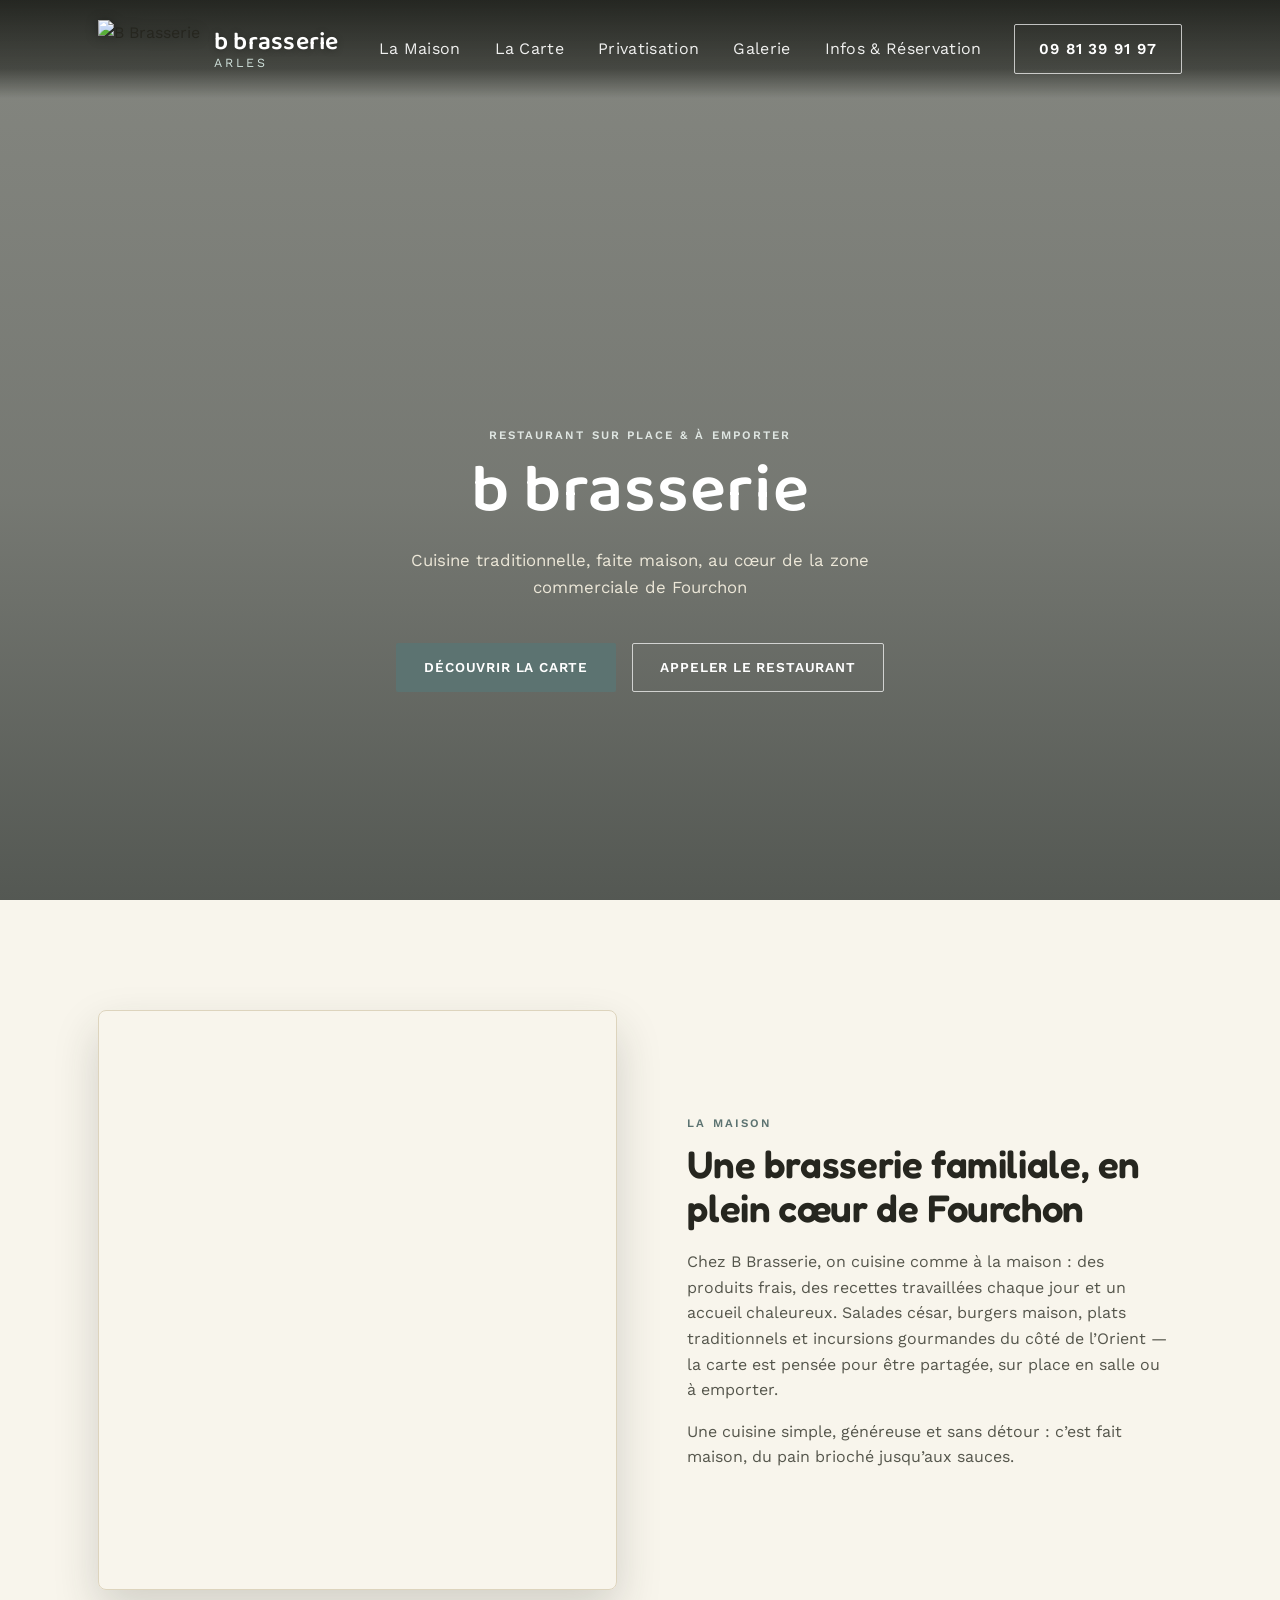
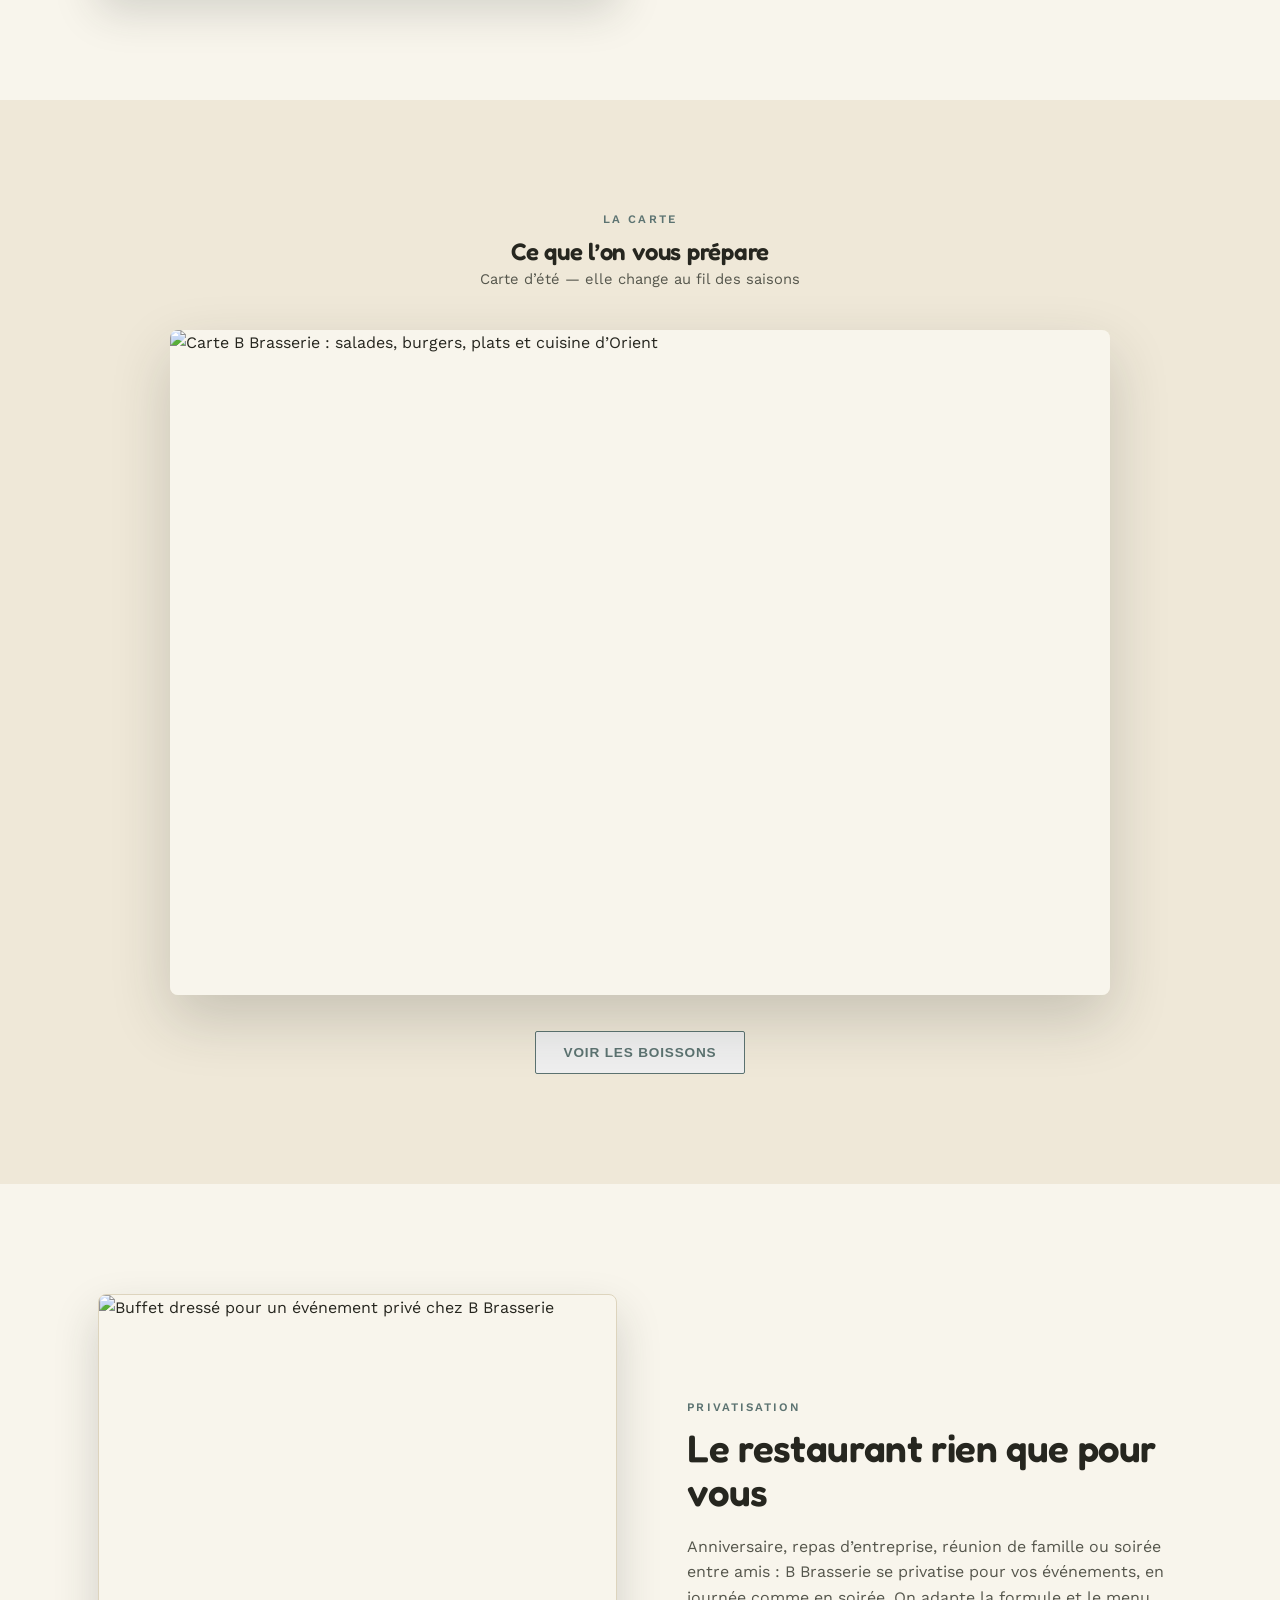
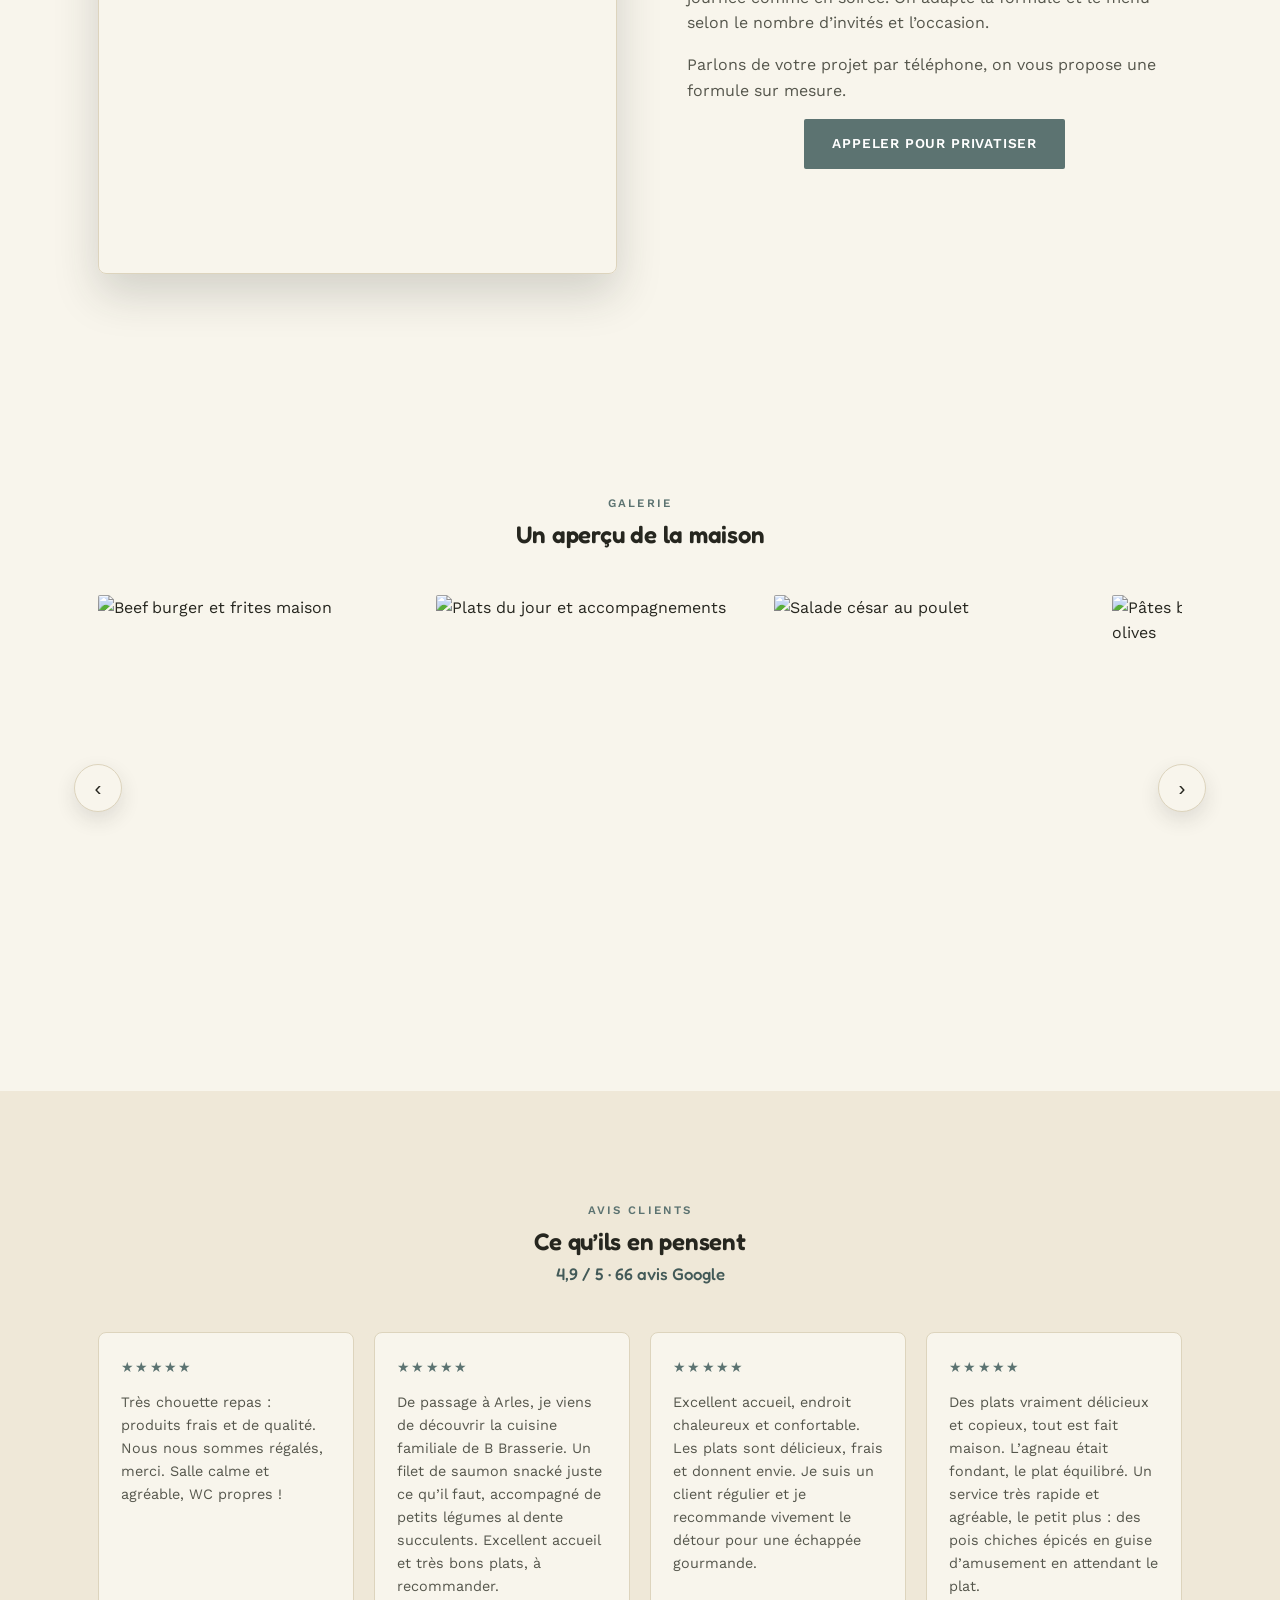
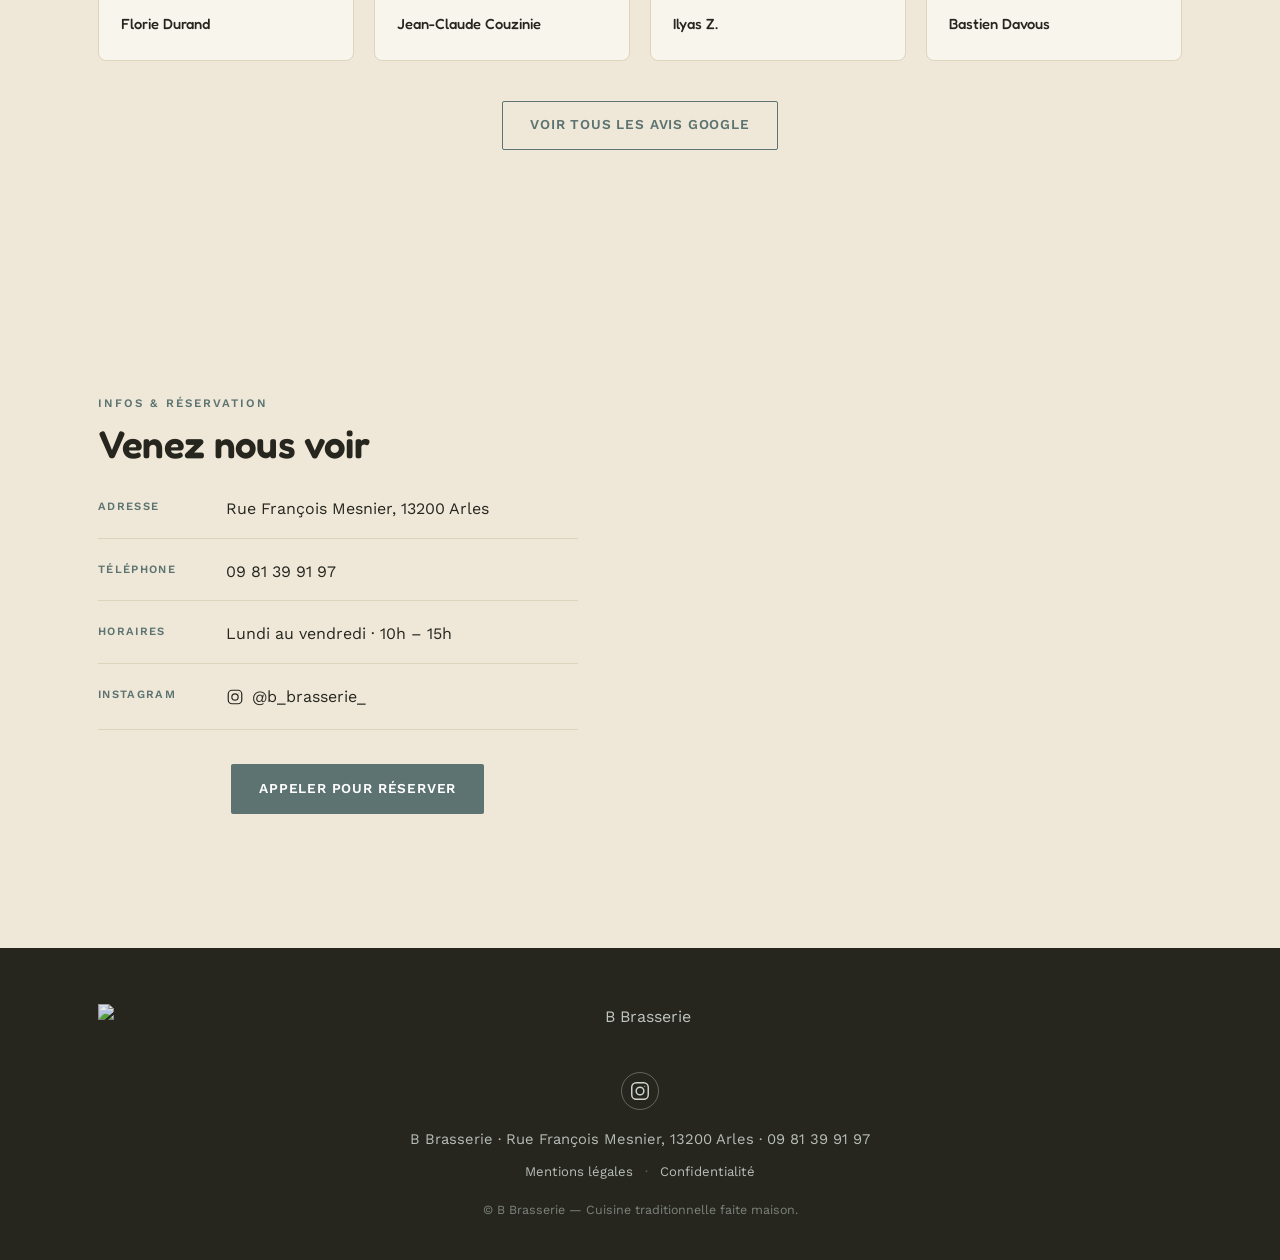
==== index.html @ acde58af "Remplace la photo de la section La Maison par un diaporama de 3 photos Fondu enchaîné automatique (3" ====
<!DOCTYPE html>
<html lang="fr">
<head>
<meta charset="UTF-8">
<meta name="viewport" content="width=device-width, initial-scale=1.0">
<title>B Brasserie — Restaurant à Arles</title>
<meta name="description" content="B Brasserie, restaurant à Arles. Cuisine traditionnelle faite maison, sur place et à emporter. Salades, burgers, plats, cuisine d'Orient et desserts maison.">
<link rel="icon" type="image/png" href="images/logo-ink.png">
<link rel="preconnect" href="https://fonts.googleapis.com">
<link rel="preconnect" href="https://fonts.gstatic.com" crossorigin>
<link href="https://fonts.googleapis.com/css2?family=Fredoka:wght@400;500;600;700&family=Baloo+2:wght@600;700&family=Work+Sans:wght@300;400;500;600&display=swap" rel="stylesheet">
<link rel="stylesheet" href="css/style.css">
<script type="application/ld+json">
{
  "@context": "https://schema.org",
  "@type": "Restaurant",
  "name": "B Brasserie",
  "image": "https://bbrasserie-arles.com/images/facade.jpg",
  "url": "https://bbrasserie-arles.com",
  "telephone": "+33981399197",
  "servesCuisine": ["Française", "Méditerranéenne", "Orientale"],
  "priceRange": "€€",
  "menu": "https://bbrasserie-arles.com/#carte",
  "address": {
    "@type": "PostalAddress",
    "streetAddress": "Rue François Mesnier",
    "addressLocality": "Arles",
    "postalCode": "13200",
    "addressCountry": "FR"
  },
  "openingHoursSpecification": {
    "@type": "OpeningHoursSpecification",
    "dayOfWeek": ["Monday", "Tuesday", "Wednesday", "Thursday", "Friday"],
    "opens": "10:00",
    "closes": "15:00"
  },
  "sameAs": ["https://www.instagram.com/b_brasserie_/"]
}
</script>
</head>
<body>

<header class="site-header" id="site-header">
  <div class="wrap header-inner">
    <a href="#accueil" class="brand">
      <img src="images/logo-cream.png" alt="B Brasserie" class="brand-mark brand-mark-light">
      <img src="images/logo-ink.png" alt="" aria-hidden="true" class="brand-mark brand-mark-dark">
      <span class="brand-text">
        <span class="brand-name">b brasserie</span>
        <span class="brand-place">Arles</span>
      </span>
    </a>

    <nav class="main-nav" id="main-nav">
      <a href="#maison">La Maison</a>
      <a href="#carte">La Carte</a>
      <a href="#privatisation">Privatisation</a>
      <a href="#galerie">Galerie</a>
      <a href="#infos">Infos &amp; Réservation</a>
    </nav>

    <a href="tel:0981399197" class="btn btn-ghost header-call">
      <span>09 81 39 91 97</span>
    </a>

    <button class="nav-toggle" id="nav-toggle" aria-label="Ouvrir le menu" aria-expanded="false">
      <span></span><span></span><span></span>
    </button>
  </div>
</header>

<main>

  <!-- HERO -->
  <section class="hero" id="accueil" style="background-image:url('images/salle-1.jpg')">
    <div class="hero-overlay"></div>
    <div class="hero-content">
      <img src="images/logo-cream.png" alt="" class="hero-mark" aria-hidden="true">
      <p class="eyebrow">Restaurant sur place &amp; à emporter</p>
      <h1>b brasserie</h1>
      <p class="hero-sub">Cuisine traditionnelle, faite maison, au cœur de la zone commerciale de Fourchon</p>
      <div class="hero-actions">
        <a href="#carte" class="btn btn-solid">Découvrir la carte</a>
        <a href="tel:0981399197" class="btn btn-outline">Appeler le restaurant</a>
      </div>
    </div>
  </section>

  <!-- LA MAISON -->
  <section class="section" id="maison">
    <div class="wrap split">
      <div class="split-media split-photo">
        <div class="slideshow">
          <img src="images/facade-1.jpg" alt="Façade du restaurant B Brasserie à Arles" loading="lazy">
          <img src="images/facade-2.jpg" alt="Façade du restaurant B Brasserie à Arles" loading="lazy">
          <img src="images/facade-3.jpg" alt="Façade du restaurant B Brasserie à Arles" loading="lazy">
        </div>
      </div>
      <div class="split-text">
        <p class="eyebrow">La Maison</p>
        <h2>Une brasserie familiale, en plein cœur de Fourchon</h2>
        <p>Chez B Brasserie, on cuisine comme à la maison&nbsp;: des produits frais, des recettes travaillées chaque jour et un accueil chaleureux. Salades césar, burgers maison, plats traditionnels et incursions gourmandes du côté de l&rsquo;Orient — la carte est pensée pour être partagée, sur place en salle ou à emporter.</p>
        <p>Une cuisine simple, généreuse et sans détour&nbsp;: c&rsquo;est fait maison, du pain brioché jusqu&rsquo;aux sauces.</p>
      </div>
    </div>
  </section>

  <!-- LA CARTE -->
  <section class="section section-alt" id="carte">
    <div class="wrap">
      <p class="eyebrow center">La Carte</p>
      <h2 class="center">Ce que l&rsquo;on vous prépare</h2>
      <p class="center menu-flip-hint">Carte d&rsquo;été &mdash; elle change au fil des saisons</p>

      <div class="menu-flip" id="menu-flip">
        <div class="menu-flip-inner">
          <div class="menu-flip-face menu-flip-front">
            <img src="images/carte-p0.jpg" alt="Carte B Brasserie : salades, burgers, plats et cuisine d&rsquo;Orient" loading="lazy">
          </div>
          <div class="menu-flip-face menu-flip-back">
            <img src="images/carte-p1.jpg" alt="Carte B Brasserie : boissons, bières, vins et cafés" loading="lazy">
          </div>
        </div>
      </div>

      <div class="menu-flip-actions">
        <button type="button" class="btn btn-outline-dark" id="menu-flip-btn" aria-pressed="false">
          <span class="menu-flip-btn-label">Voir les boissons</span>
        </button>
      </div>
    </div>
  </section>

  <!-- PRIVATISATION -->
  <section class="section" id="privatisation">
    <div class="wrap split">
      <div class="split-media split-photo">
        <img src="images/privatisation.jpg" alt="Buffet dressé pour un événement privé chez B Brasserie" loading="lazy">
      </div>
      <div class="split-text">
        <p class="eyebrow">Privatisation</p>
        <h2>Le restaurant rien que pour vous</h2>
        <p>Anniversaire, repas d&rsquo;entreprise, réunion de famille ou soirée entre amis&nbsp;: B Brasserie se privatise pour vos événements, en journée comme en soirée. On adapte la formule et le menu selon le nombre d&rsquo;invités et l&rsquo;occasion.</p>
        <p>Parlons de votre projet par téléphone, on vous propose une formule sur mesure.</p>
        <div class="hero-actions">
          <a href="tel:0981399197" class="btn btn-solid">Appeler pour privatiser</a>
        </div>
      </div>
    </div>
  </section>

  <!-- GALERIE -->
  <section class="section" id="galerie">
    <div class="wrap">
      <p class="eyebrow center">Galerie</p>
      <h2 class="center">Un aperçu de la maison</h2>
      <div class="gallery-wrap">
        <button type="button" class="gallery-arrow gallery-arrow-prev" id="gallery-prev" aria-label="Photo précédente">&#8249;</button>
        <div class="gallery" id="gallery-track">
          <img src="images/burger.jpg" alt="Beef burger et frites maison" loading="lazy">
          <img src="images/plats.jpg" alt="Plats du jour et accompagnements" loading="lazy">
          <img src="images/salade-poulet.jpg" alt="Salade césar au poulet" loading="lazy">
          <img src="images/plat-burrata.jpg" alt="Pâtes burrata, tomates confites et olives" loading="lazy">
          <img src="images/plat-legumes-grilles.jpg" alt="Assiette de légumes grillés et sauce maison" loading="lazy">
          <img src="images/salle-2.jpg" alt="Salle du restaurant B Brasserie" loading="lazy">
          <img src="images/privatisation.jpg" alt="Buffet dressé pour un événement privé" loading="lazy">
        </div>
        <button type="button" class="gallery-arrow gallery-arrow-next" id="gallery-next" aria-label="Photo suivante">&#8250;</button>
      </div>
    </div>
  </section>

  <!-- AVIS -->
  <section class="section section-alt" id="avis">
    <div class="wrap">
      <p class="eyebrow center">Avis clients</p>
      <h2 class="center">Ce qu&rsquo;ils en pensent</h2>
      <p class="center reviews-rating">4,9&nbsp;/&nbsp;5 &middot; 66 avis Google</p>

      <div class="reviews-grid">
        <article class="review-card">
          <div class="review-stars" aria-hidden="true">★★★★★</div>
          <p class="review-quote">Très chouette repas&nbsp;: produits frais et de qualité. Nous nous sommes régalés, merci. Salle calme et agréable, WC propres&nbsp;!</p>
          <p class="review-author">Florie Durand</p>
        </article>
        <article class="review-card">
          <div class="review-stars" aria-hidden="true">★★★★★</div>
          <p class="review-quote">De passage à Arles, je viens de découvrir la cuisine familiale de B Brasserie. Un filet de saumon snacké juste ce qu&rsquo;il faut, accompagné de petits légumes al dente succulents. Excellent accueil et très bons plats, à recommander.</p>
          <p class="review-author">Jean-Claude Couzinie</p>
        </article>
        <article class="review-card">
          <div class="review-stars" aria-hidden="true">★★★★★</div>
          <p class="review-quote">Excellent accueil, endroit chaleureux et confortable. Les plats sont délicieux, frais et donnent envie. Je suis un client régulier et je recommande vivement le détour pour une échappée gourmande.</p>
          <p class="review-author">Ilyas Z.</p>
        </article>
        <article class="review-card">
          <div class="review-stars" aria-hidden="true">★★★★★</div>
          <p class="review-quote">Des plats vraiment délicieux et copieux, tout est fait maison. L&rsquo;agneau était fondant, le plat équilibré. Un service très rapide et agréable, le petit plus&nbsp;: des pois chiches épicés en guise d&rsquo;amusement en attendant le plat.</p>
          <p class="review-author">Bastien Davous</p>
        </article>
      </div>

      <div class="menu-flip-actions">
        <a href="https://www.google.com/maps/search/?api=1&query=B+Brasserie+Rue+Fran%C3%A7ois+Mesnier+Arles" class="btn btn-outline-dark" target="_blank" rel="noopener">Voir tous les avis Google</a>
      </div>
    </div>
  </section>

  <!-- INFOS & RESERVATION -->
  <section class="section section-alt" id="infos">
    <div class="wrap split split-reverse">
      <div class="split-text">
        <p class="eyebrow">Infos &amp; Réservation</p>
        <h2>Venez nous voir</h2>

        <dl class="info-list">
          <div>
            <dt>Adresse</dt>
            <dd>Rue François Mesnier, 13200 Arles</dd>
          </div>
          <div>
            <dt>Téléphone</dt>
            <dd><a href="tel:0981399197">09 81 39 91 97</a></dd>
          </div>
          <div>
            <dt>Horaires</dt>
            <dd>Lundi au vendredi &middot; 10h &ndash; 15h</dd>
          </div>
          <div>
            <dt>Instagram</dt>
            <dd>
              <a href="https://www.instagram.com/b_brasserie_/" class="social-link-inline" target="_blank" rel="noopener">
                <svg viewBox="0 0 24 24" width="18" height="18" fill="none" stroke="currentColor" stroke-width="1.6" stroke-linecap="round" stroke-linejoin="round"><rect x="3" y="3" width="18" height="18" rx="5"/><circle cx="12" cy="12" r="4.2"/><circle cx="17.2" cy="6.8" r=".6" fill="currentColor" stroke="none"/></svg>
                <span>@b_brasserie_</span>
              </a>
            </dd>
          </div>
        </dl>

        <div class="hero-actions">
          <a href="tel:0981399197" class="btn btn-solid">Appeler pour réserver</a>
        </div>
      </div>

      <div class="split-media">
        <iframe
          title="Localisation de B Brasserie, Rue François Mesnier, Arles"
          src="https://www.google.com/maps?q=Rue+Fran%C3%A7ois+Mesnier,+13200+Arles&output=embed"
          loading="lazy"
          referrerpolicy="no-referrer-when-downgrade">
        </iframe>
      </div>
    </div>
  </section>

</main>

<footer class="site-footer">
  <div class="wrap footer-inner">
    <img src="images/logo-cream.png" alt="B Brasserie" class="footer-mark">
    <a href="https://www.instagram.com/b_brasserie_/" class="social-link" target="_blank" rel="noopener" aria-label="B Brasserie sur Instagram">
      <svg viewBox="0 0 24 24" width="22" height="22" fill="none" stroke="currentColor" stroke-width="1.6" stroke-linecap="round" stroke-linejoin="round"><rect x="3" y="3" width="18" height="18" rx="5"/><circle cx="12" cy="12" r="4.2"/><circle cx="17.2" cy="6.8" r=".6" fill="currentColor" stroke="none"/></svg>
    </a>
    <p>B Brasserie &middot; Rue François Mesnier, 13200 Arles &middot; 09 81 39 91 97</p>
    <p class="footer-links">
      <a href="mentions-legales.html">Mentions légales</a>
      <span aria-hidden="true">&middot;</span>
      <a href="confidentialite.html">Confidentialité</a>
    </p>
    <p class="footer-fine">&copy; <span id="year"></span> B Brasserie — Cuisine traditionnelle faite maison.</p>
  </div>
</footer>

<script src="js/script.js"></script>
</body>
</html>
---- css/style.css ----
/* ---------- Tokens ---------- */
:root{
  --ink: #26261f;
  --ink-soft: #55564c;
  --cream: #f8f5ec;
  --cream-2: #efe8d8;
  --sage: #5c7371;
  --sage-dark: #435a58;
  --sage-light: #93a9a4;
  --line: #ddd4bd;
  --serif: "Fredoka", "Work Sans", sans-serif;
  --brand-font: "Baloo 2", "Fredoka", sans-serif;
  --sans: "Work Sans", "Helvetica Neue", Arial, sans-serif;
  --container: 1140px;
  --radius: 2px;
}

*, *::before, *::after{ box-sizing: border-box; }
html{ scroll-behavior: smooth; }
body{
  margin:0;
  font-family: var(--sans);
  color: var(--ink);
  background: var(--cream);
  font-weight: 400;
  line-height: 1.6;
  -webkit-font-smoothing: antialiased;
}
img{ max-width:100%; display:block; }
a{ color: inherit; text-decoration: none; }
h1,h2,h3{ font-family: var(--serif); font-weight: 600; line-height: 1.15; margin: 0 0 .5em; color: var(--ink); letter-spacing: -.01em; }
p{ margin: 0 0 1em; color: var(--ink-soft); }

.wrap{
  max-width: var(--container);
  margin: 0 auto;
  padding: 0 28px;
}

.eyebrow{
  font-family: var(--sans);
  text-transform: uppercase;
  letter-spacing: .18em;
  font-size: .72rem;
  color: var(--sage);
  font-weight: 600;
  margin-bottom: .8em;
}
.center{ text-align:center; }
h2.center{ max-width: 640px; margin-left:auto; margin-right:auto; }

/* ---------- Buttons ---------- */
.btn{
  display:inline-flex;
  align-items:center;
  justify-content:center;
  padding: .95em 2em;
  font-size: .85rem;
  letter-spacing: .06em;
  text-transform: uppercase;
  font-weight: 600;
  border-radius: var(--radius);
  border: 1px solid transparent;
  transition: background .25s ease, color .25s ease, border-color .25s ease;
  cursor:pointer;
}
.btn-solid{ background: var(--sage); color:#fff; }
.btn-solid:hover{ background: var(--sage-dark); }
.btn-outline{ border-color: rgba(255,255,255,.7); color:#fff; }
.btn-outline:hover{ background: rgba(255,255,255,.12); }
.btn-outline-dark{ border-color: var(--sage); color: var(--sage); }
.btn-outline-dark:hover{ background: var(--sage); color:#fff; }
.btn-ghost{ border-color: var(--line); color: var(--ink); padding: .6em 1.3em; font-size:.78rem; }
.btn-ghost:hover{ border-color: var(--sage); color: var(--sage); }

/* ---------- Header ---------- */
.site-header{
  position: fixed;
  top:0; left:0; right:0;
  z-index: 100;
  background: linear-gradient(to bottom, rgba(20,22,17,.85) 0%, rgba(20,22,17,.55) 70%, rgba(20,22,17,0) 100%);
  transition: background .3s ease, box-shadow .3s ease, padding .3s ease;
  padding: 20px 0;
}
.site-header.is-scrolled{
  background: rgba(248,245,236,.95);
  backdrop-filter: blur(6px);
  box-shadow: 0 1px 0 var(--line);
  padding: 14px 0;
}
.header-inner{
  display:flex;
  align-items:center;
  gap: 32px;
}
.brand{ display:flex; align-items:center; gap:14px; margin-right:auto; }
.brand-mark{ height:58px; width:auto; object-fit:contain; transition: height .3s ease; filter: drop-shadow(0 1px 6px rgba(0,0,0,.35)); }
.brand-mark-dark{ display:none; filter:none; }
.site-header.is-scrolled .brand-mark{ height:46px; }
.site-header.is-scrolled .brand-mark-light{ display:none; }
.site-header.is-scrolled .brand-mark-dark{ display:block; }
.brand-text{ display:flex; flex-direction:column; line-height:1.15; }
.brand-name{ font-family: var(--brand-font); font-size: 1.55rem; font-weight:600; letter-spacing:.01em; color:#fff; transition: color .3s ease; text-shadow: 0 1px 6px rgba(0,0,0,.35); }
.site-header.is-scrolled .brand-name{ text-shadow:none; }
.brand-place{ font-size:.78rem; letter-spacing:.24em; text-transform:uppercase; color: #cfe0da; transition: color .3s ease; }

.main-nav{ display:flex; gap: 34px; }
.main-nav a{
  font-size:1rem;
  letter-spacing:.02em;
  color: rgba(255,255,255,.92);
  position:relative;
  padding: 4px 0;
  transition: color .3s ease;
}
.main-nav a:hover{ color: #fff; }

.header-call{ white-space:nowrap; border-color: rgba(255,255,255,.7); color:#fff; font-size:.95rem; padding: .75em 1.6em; }

.nav-toggle{
  display:none;
  flex-direction:column;
  justify-content:center;
  gap:6px;
  width:40px; height:40px;
  background:none; border:none; cursor:pointer;
  padding:0;
}
.nav-toggle span{ display:block; height:3px; background: #fff; border-radius:2px; transition: background .3s ease; }

/* Scrolled (solid) header state */
.site-header.is-scrolled .brand-name{ color: var(--ink); }
.site-header.is-scrolled .brand-place{ color: var(--sage); }
.site-header.is-scrolled .main-nav a{ color: var(--ink-soft); }
.site-header.is-scrolled .main-nav a:hover{ color: var(--sage-dark); }
.site-header.is-scrolled .header-call{ border-color: var(--line); color: var(--ink); }
.site-header.is-scrolled .nav-toggle span{ background: var(--ink); }

/* ---------- Hero ---------- */
.hero{
  position:relative;
  min-height: 100vh;
  background-size: cover;
  background-position: center;
  display:flex;
  align-items:center;
  justify-content:center;
  text-align:center;
  color:#fff;
}
.hero-overlay{
  position:absolute; inset:0;
  background: linear-gradient(180deg, rgba(38,44,40,.55) 0%, rgba(38,44,40,.62) 55%, rgba(38,44,40,.78) 100%);
}
.hero-content{
  position:relative;
  z-index:2;
  max-width: 620px;
  padding: 0 24px;
  display:flex;
  flex-direction:column;
  align-items:center;
}
.hero-mark{ height:190px; width:auto; object-fit:contain; margin-bottom: 28px; filter: drop-shadow(0 2px 14px rgba(0,0,0,.4)); }
.hero .eyebrow{ color: #dfe6e2; }
.hero h1{
  font-family: var(--brand-font);
  color:#fff;
  font-size: clamp(2.6rem, 6vw, 4.2rem);
  margin-bottom:.25em;
  letter-spacing:.01em;
}
.hero-sub{
  color: #ece7d8;
  font-size: 1.05rem;
  max-width: 460px;
  margin: 0 auto 2em;
}
.hero-actions{ display:flex; gap:16px; flex-wrap:wrap; justify-content:center; margin-top: .5em; }

/* ---------- Sections ---------- */
.section{ padding: 110px 0; }
.section-alt{ background: var(--cream-2); }

.split{
  display:grid;
  grid-template-columns: 1.05fr 1fr;
  gap: 70px;
  align-items:center;
}
.split-reverse .split-media{ order:2; }
.split-reverse .split-text{ order:1; }
.split-media img, .split-media iframe{
  width:100%;
  height: 460px;
  object-fit:cover;
  border-radius: var(--radius);
  border:0;
}

/* Featured photo treatment (La Maison, Privatisation) */
.split-photo img{
  height: 580px;
  border: 1px solid var(--line);
  border-radius: 8px;
  box-shadow: 0 20px 45px rgba(38,44,40,.18);
}

/* Auto-rotating photo slideshow (La Maison) */
.split-photo .slideshow{
  position: relative;
  height: 580px;
  border: 1px solid var(--line);
  border-radius: 8px;
  box-shadow: 0 20px 45px rgba(38,44,40,.18);
  overflow: hidden;
}
.split-photo .slideshow img{
  position: absolute;
  top: 0; left: 0;
  width: 100%;
  height: 100%;
  border: 0;
  border-radius: 0;
  box-shadow: none;
  opacity: 0;
  animation: slideshow-fade 9s infinite;
}
.split-photo .slideshow img:nth-child(1){ animation-delay: 0s; }
.split-photo .slideshow img:nth-child(2){ animation-delay: 3s; }
.split-photo .slideshow img:nth-child(3){ animation-delay: 6s; }

@keyframes slideshow-fade{
  0%, 30%{ opacity: 1; }
  40%, 100%{ opacity: 0; }
}

@media (prefers-reduced-motion: reduce){
  .split-photo .slideshow img{ animation: none; opacity: 0; }
  .split-photo .slideshow img:first-child{ opacity: 1; }
}
.split-text h2{ font-size: clamp(1.8rem, 3vw, 2.4rem); max-width: 480px; }
.split-text p{ max-width: 480px; }

/* ---------- Menu flip card ---------- */
.menu-flip-hint{ text-align:center; font-size:.92rem; margin-top:-.6em; margin-bottom:2.6em; }

.menu-flip{
  max-width: 940px;
  margin: 0 auto;
  perspective: 2200px;
}
.menu-flip-inner{
  position:relative;
  width:100%;
  aspect-ratio: 1000 / 707;
  transition: transform .9s cubic-bezier(.4,.15,.2,1);
  transform-style: preserve-3d;
  border-radius: 8px;
  box-shadow: 0 24px 60px rgba(38,44,40,.2);
}
.menu-flip.is-flipped .menu-flip-inner{ transform: rotateY(180deg); }

.menu-flip-face{
  position:absolute;
  inset:0;
  backface-visibility:hidden;
  -webkit-backface-visibility:hidden;
  border-radius:8px;
  overflow:hidden;
  background: var(--cream);
}
.menu-flip-face img{ width:100%; height:100%; object-fit:cover; display:block; }
.menu-flip-back{ transform: rotateY(180deg); }

.menu-flip-actions{ display:flex; justify-content:center; margin-top: 36px; }

/* ---------- Gallery ---------- */
.gallery-wrap{
  position:relative;
  margin-top: 46px;
}
.gallery{
  display:flex;
  gap: 18px;
  overflow-x:auto;
  scroll-snap-type: x mandatory;
  scroll-behavior:smooth;
  padding-bottom: 6px;
  scrollbar-width:none;
}
.gallery::-webkit-scrollbar{ display:none; }
.gallery img{
  flex:0 0 auto;
  width: 320px;
  height: 380px;
  object-fit:cover;
  border-radius: var(--radius);
  scroll-snap-align:start;
  transition: transform .5s ease;
}
.gallery img:hover{ transform: scale(1.03); }

.gallery-arrow{
  position:absolute;
  top:50%;
  translate: 0 -50%;
  width:48px; height:48px;
  border-radius:50%;
  border:1px solid var(--line);
  background: var(--cream);
  color: var(--ink);
  display:flex;
  align-items:center;
  justify-content:center;
  cursor:pointer;
  font-size:1.3rem;
  z-index:2;
  box-shadow: 0 8px 20px rgba(38,44,40,.12);
  transition: background .2s ease, color .2s ease, border-color .2s ease;
}
.gallery-arrow:hover{ background: var(--sage); border-color: var(--sage); color:#fff; }
.gallery-arrow-prev{ left:-24px; }
.gallery-arrow-next{ right:-24px; }

/* ---------- Reviews ---------- */
.reviews-rating{ font-family: var(--serif); font-weight:500; color: var(--sage-dark); font-size:1.05rem; margin-top:-.4em; margin-bottom:2.6em; }
.reviews-grid{
  display:grid;
  grid-template-columns: repeat(4, 1fr);
  gap: 20px;
  margin-bottom: 40px;
}
.review-card{
  background: var(--cream);
  border: 1px solid var(--line);
  border-radius: 8px;
  padding: 24px 22px;
  display:flex;
  flex-direction:column;
}
.review-stars{ color: var(--sage); letter-spacing:.1em; font-size:.85rem; margin-bottom:12px; }
.review-quote{ font-size:.9rem; color: var(--ink-soft); flex:1; margin-bottom:14px; }
.review-author{ font-family: var(--serif); font-weight:500; font-size:.92rem; color: var(--ink); margin:0; }

/* ---------- Info list ---------- */
.info-list{
  display:grid;
  gap: 20px;
  margin: 30px 0 34px;
  max-width: 480px;
}
.info-list > div{ display:flex; gap: 18px; border-bottom:1px solid var(--line); padding-bottom:16px; }
.info-list dt{
  font-size:.7rem;
  text-transform:uppercase;
  letter-spacing:.12em;
  color: var(--sage);
  font-weight:600;
  width: 110px;
  flex-shrink:0;
  padding-top:2px;
}
.info-list dd{ margin:0; font-size:1rem; color: var(--ink); }
.info-list dd a:hover{ color: var(--sage-dark); }

.social-link-inline{ display:inline-flex; align-items:center; gap:8px; color: var(--ink); }
.social-link-inline:hover{ color: var(--sage-dark); }

/* ---------- Footer ---------- */
.site-footer{
  background: var(--ink);
  color: #cfd6d1;
  padding: 56px 0 34px;
  text-align:center;
}
.footer-mark{ height:52px; width:auto; object-fit:contain; margin: 0 auto 16px; opacity:.9; }
.social-link{
  display:inline-flex;
  align-items:center;
  justify-content:center;
  width:38px; height:38px;
  border-radius:50%;
  border:1px solid rgba(207,214,209,.35);
  color:#cfd6d1;
  margin-bottom: 18px;
  transition: border-color .2s ease, color .2s ease;
}
.social-link:hover{ color:#fff; border-color: var(--sage-light); }
.footer-inner p{ color:#b7bdb7; margin: 0 0 6px; font-size:.92rem; }
.footer-links{ font-size:.82rem !important; margin-top:10px !important; }
.footer-links a{ color:#b7bdb7; }
.footer-links a:hover{ color:#fff; }
.footer-links span{ color:#5c6560; margin: 0 8px; }
.footer-fine{ font-size:.78rem !important; color:#7c837c !important; margin-top:18px !important; }

/* ---------- Legal pages ---------- */
.legal-page{ padding: 160px 0 110px; }
.legal-page .wrap{ max-width: 760px; }
.legal-page h1{ font-size: clamp(2rem, 4vw, 2.6rem); margin-bottom:.3em; }
.legal-page .updated{ color: var(--sage); font-size:.85rem; margin-bottom: 3em; }
.legal-page h2{ font-size: 1.3rem; margin-top: 2.2em; }
.legal-page p, .legal-page li{ color: var(--ink-soft); }
.legal-page ul{ padding-left: 1.2em; margin: 0 0 1em; }
.legal-page a{ color: var(--sage-dark); text-decoration: underline; }
.legal-page a:hover{ color: var(--sage); }

/* ---------- Responsive ---------- */
@media (max-width: 960px){
  .split{ grid-template-columns: 1fr; gap: 36px; }
  .split-reverse .split-media{ order:1; }
  .split-reverse .split-text{ order:2; }
  .gallery img{ width: 260px; height: 320px; }
  .split-photo img{ height: 440px; }
  .split-photo .slideshow{ height: 440px; }
  .reviews-grid{ grid-template-columns: 1fr 1fr; }
}

@media (max-width: 800px){
  .main-nav{
    position:absolute;
    top: 100%;
    left:0; right:0;
    background: var(--cream);
    flex-direction:column;
    gap:0;
    padding: 8px 28px 18px;
    box-shadow: 0 8px 16px rgba(0,0,0,.06);
    display:none;
  }
  .main-nav.is-open{ display:flex; }
  .main-nav a{ padding: 12px 0; border-bottom: 1px solid var(--line); color: var(--ink-soft) !important; }
  .header-call{ display:none; }
  .nav-toggle{ display:flex; }
  .section{ padding: 74px 0; }
  .split-media img, .split-media iframe{ height: 300px; }
  .split-photo img{ height: 320px; }
  .split-photo .slideshow{ height: 320px; }
}

@media (max-width: 560px){
  .gallery img{ width: 220px; height: 270px; }
  .gallery-arrow{ width:40px; height:40px; font-size:1.1rem; }
  .gallery-arrow-prev{ left:4px; }
  .gallery-arrow-next{ right:4px; }
  .hero-actions{ flex-direction:column; width:100%; }
  .hero-actions .btn{ width:100%; }
  .info-list > div{ flex-direction:column; gap:4px; }
  .info-list dt{ width:auto; }
  .reviews-grid{ grid-template-columns: 1fr; }
}
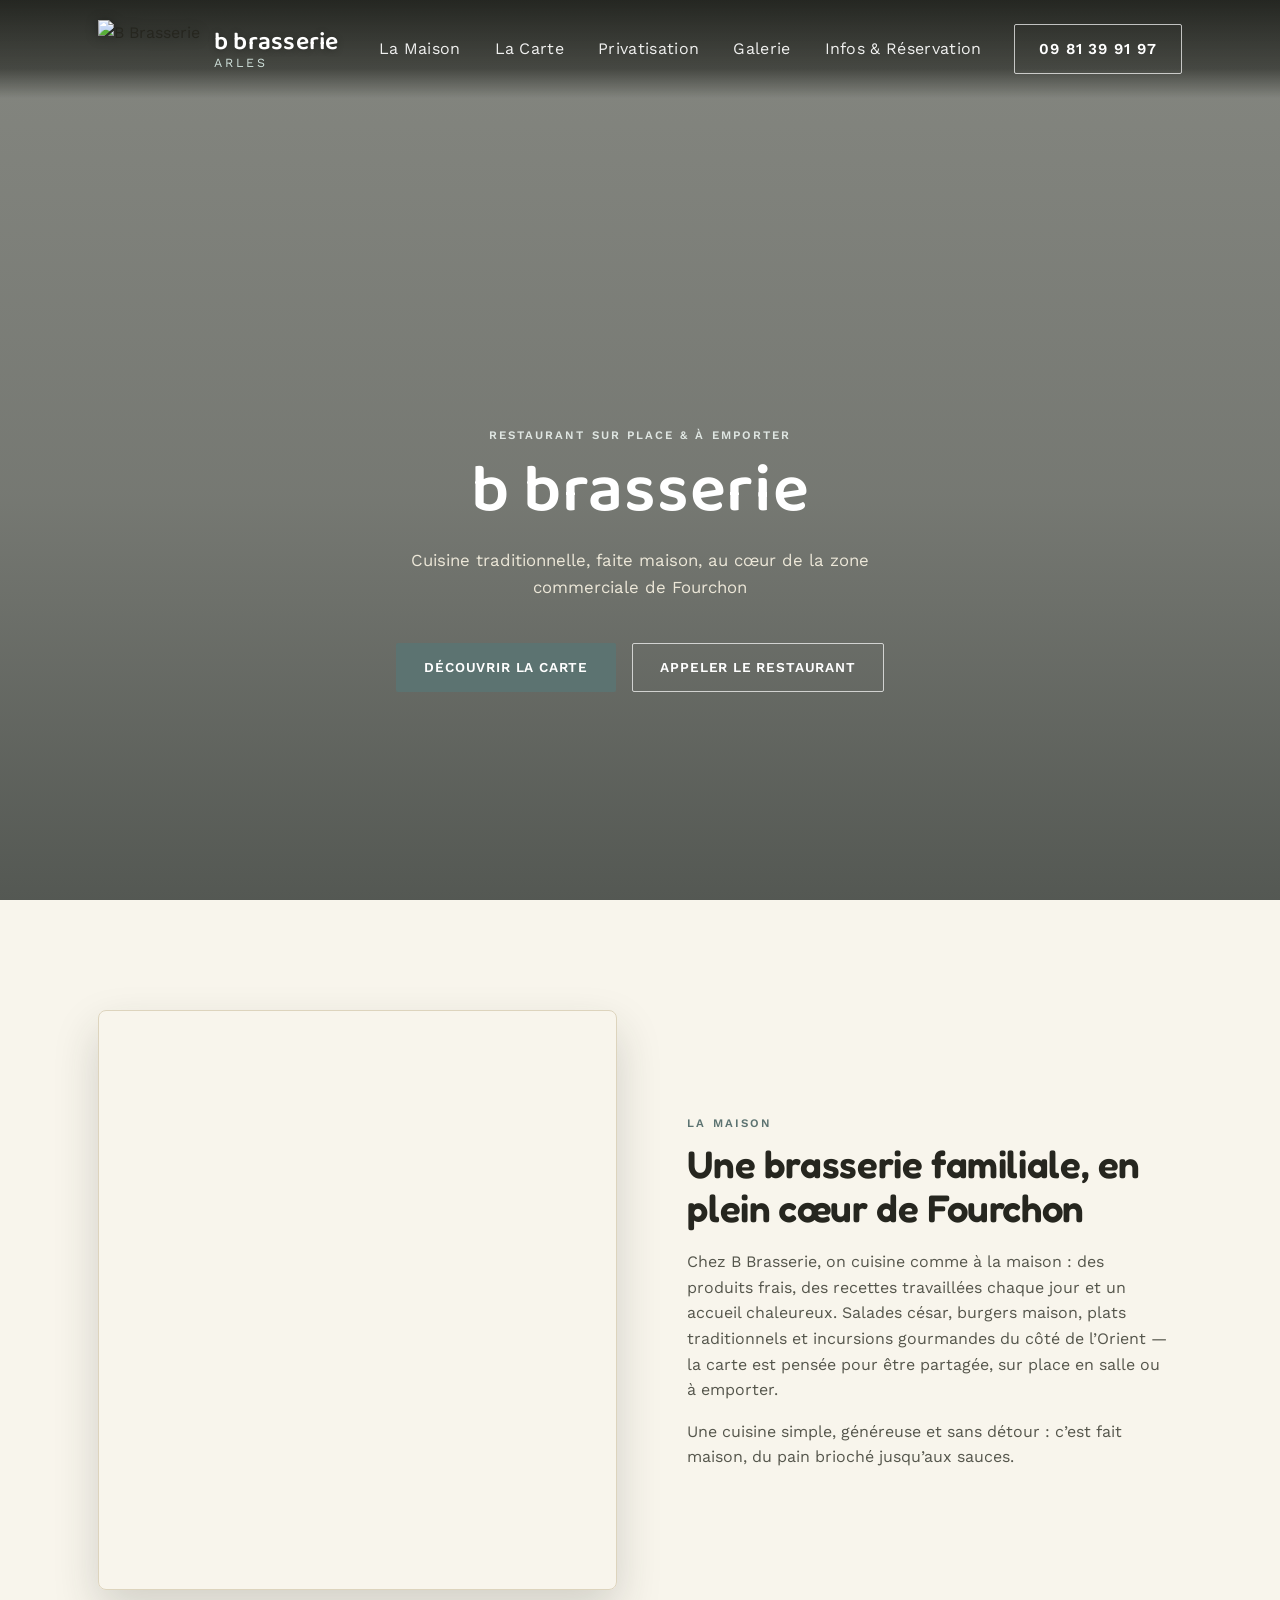
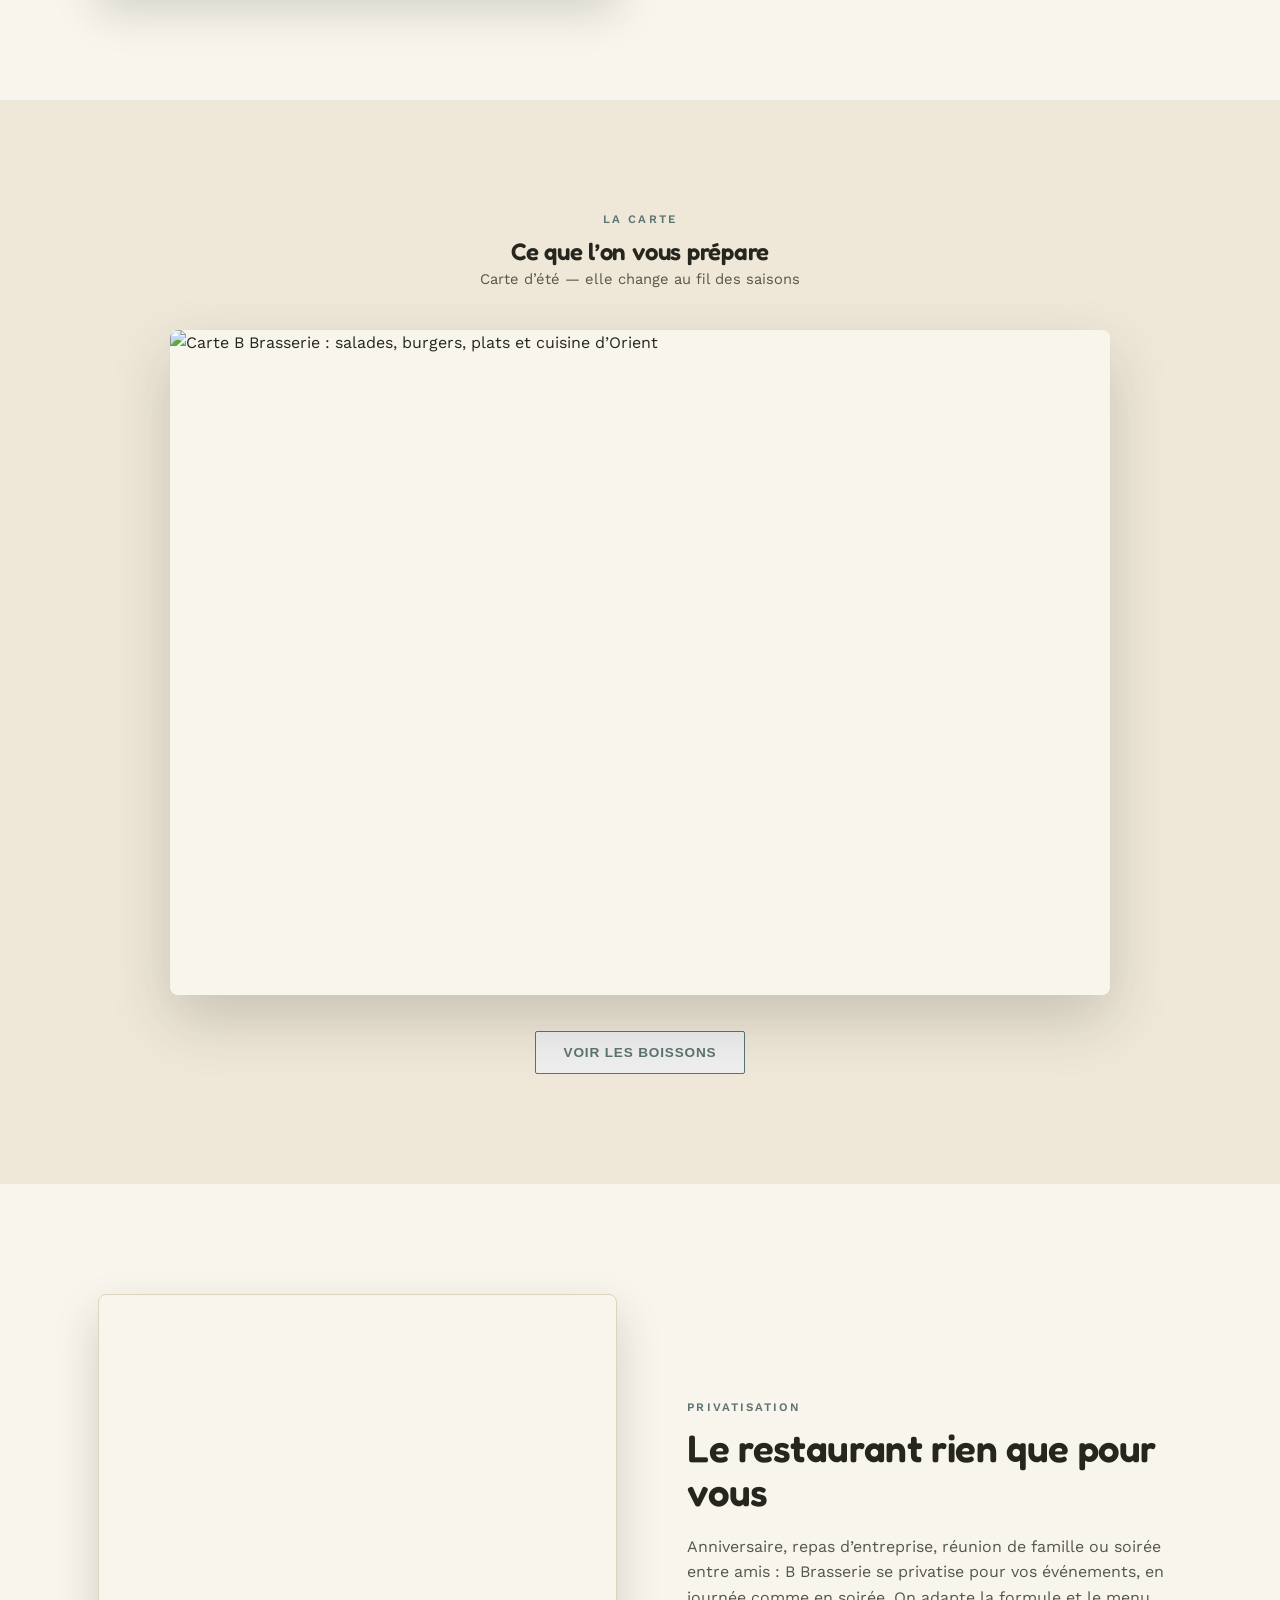
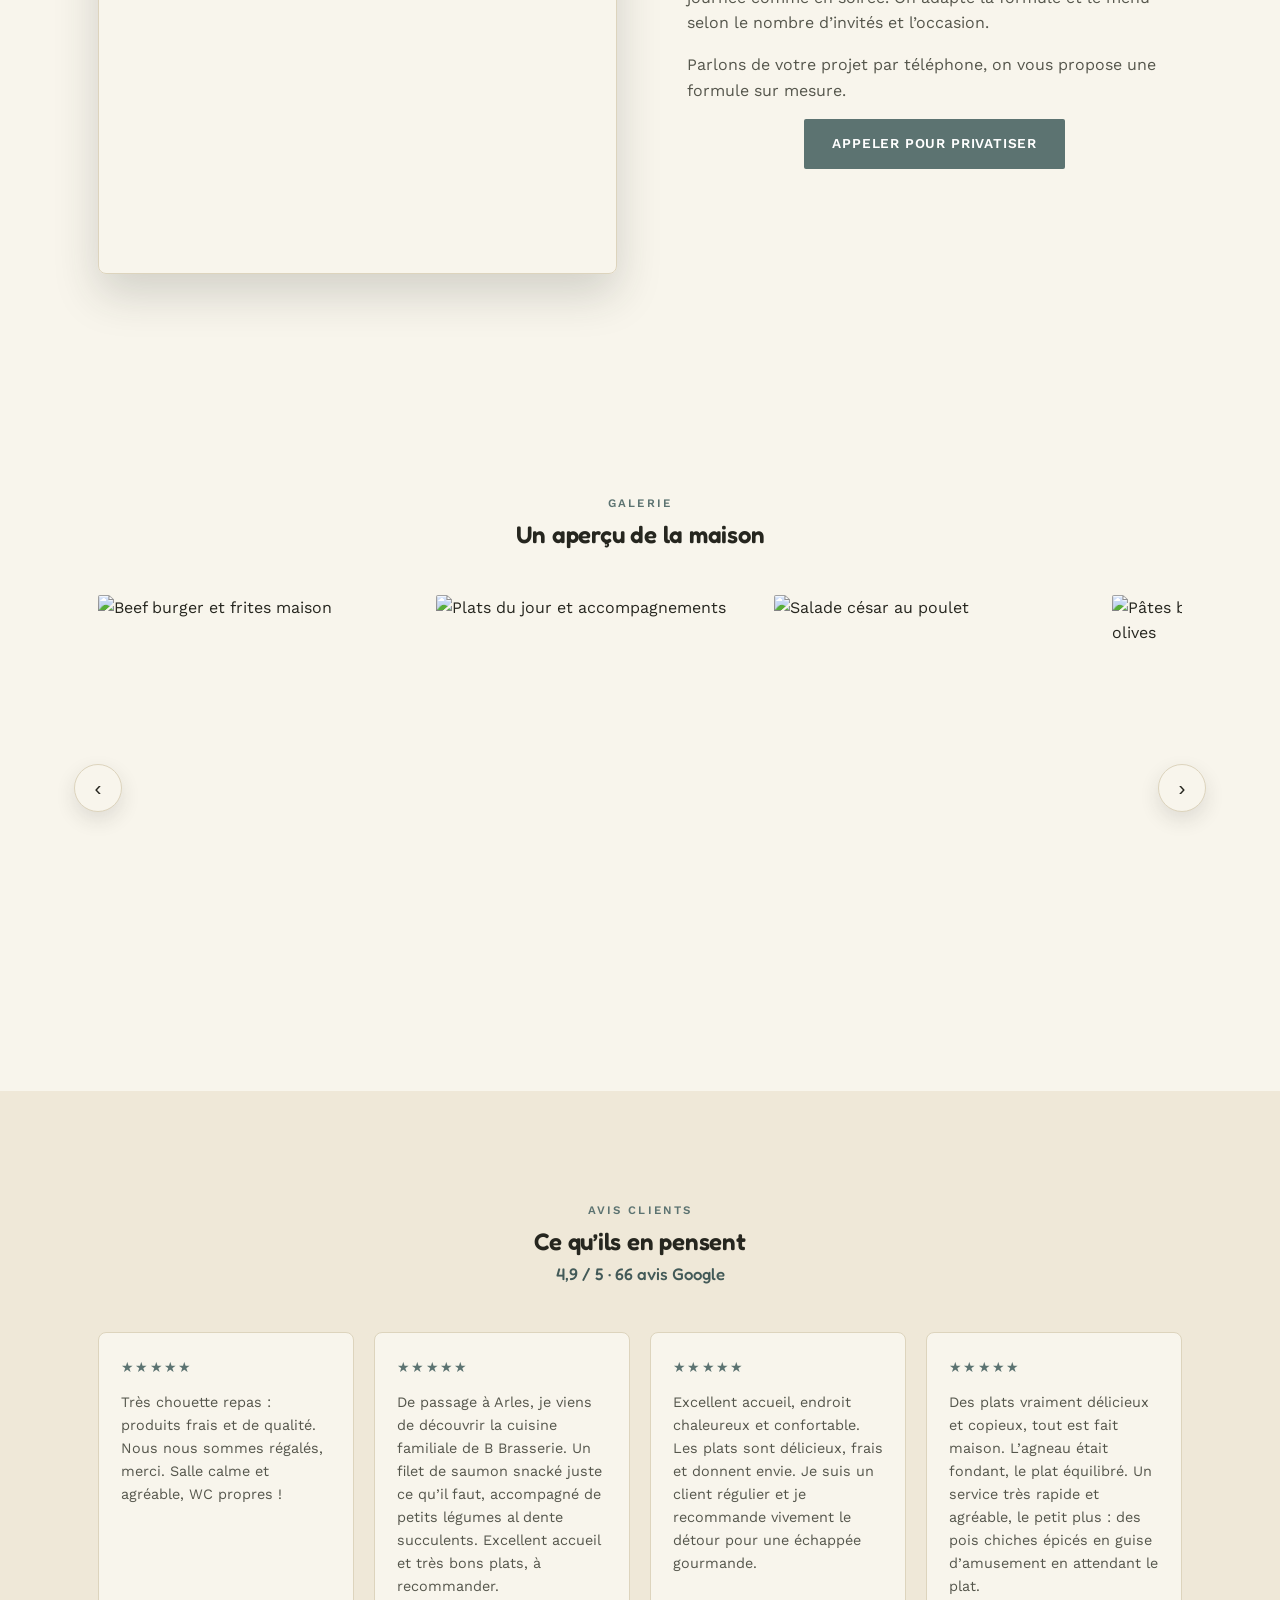
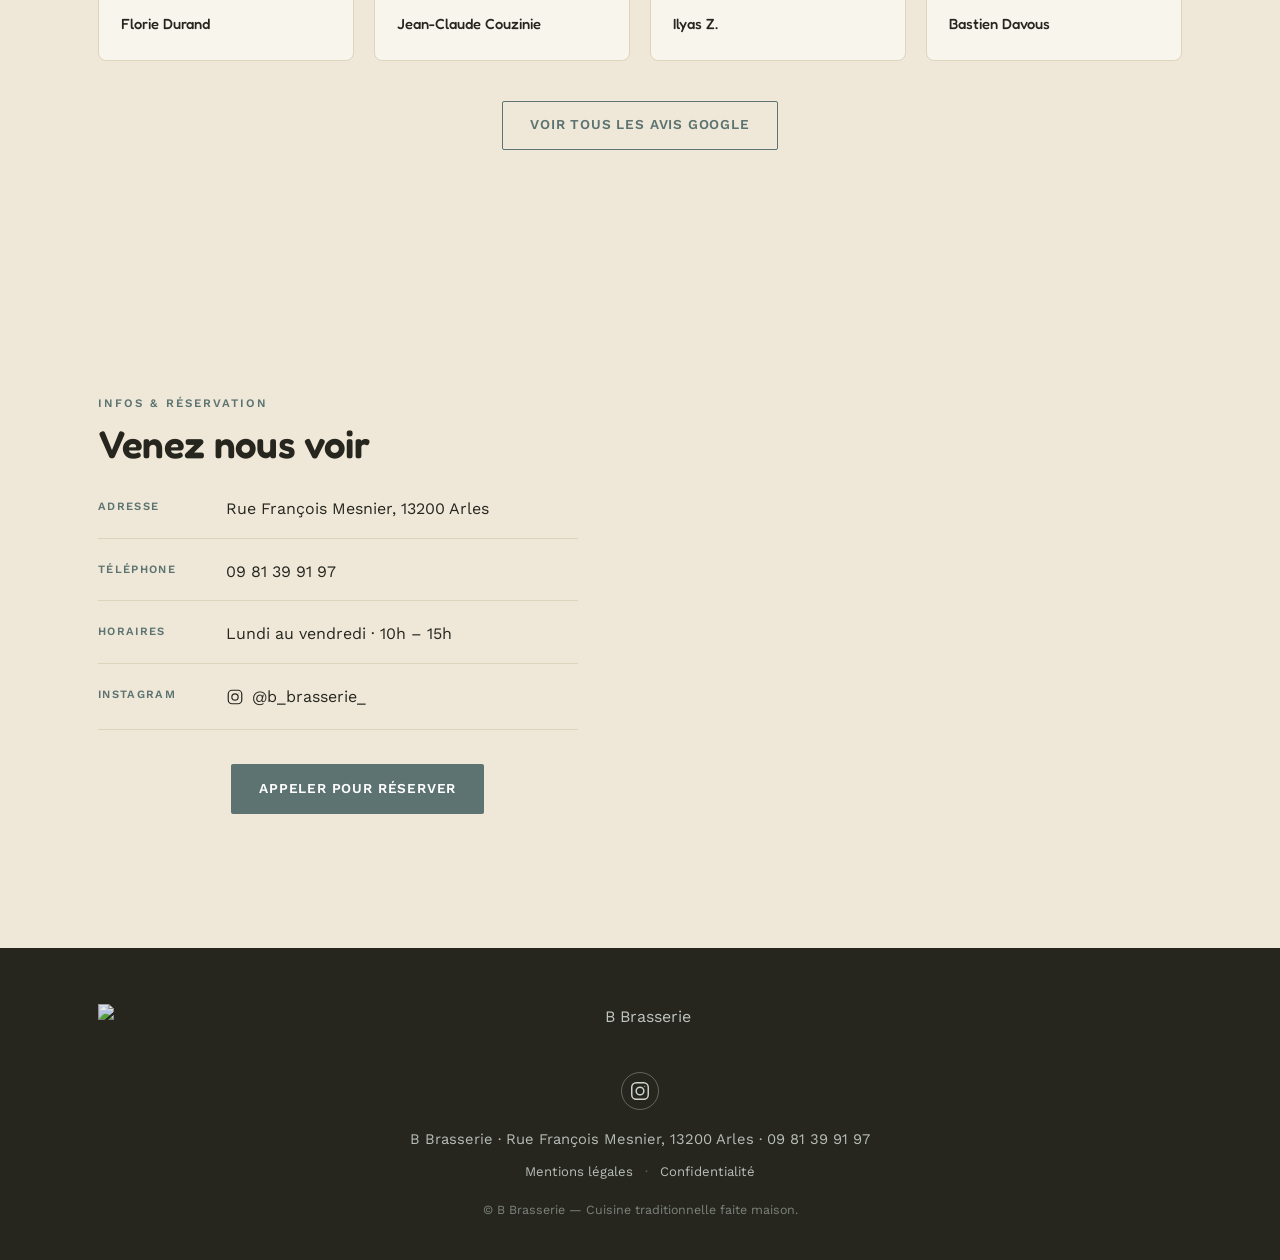
==== commit ed9710e2: "Ajoute un diaporama de 4 photos pour la section Privatisation Reprend le principe du diaporama de La" ====
--- a/index.html
+++ b/index.html
@@ -9,7 +9,7 @@
 <link rel="preconnect" href="https://fonts.googleapis.com">
 <link rel="preconnect" href="https://fonts.gstatic.com" crossorigin>
 <link href="https://fonts.googleapis.com/css2?family=Fredoka:wght@400;500;600;700&family=Baloo+2:wght@600;700&family=Work+Sans:wght@300;400;500;600&display=swap" rel="stylesheet">
-<link rel="stylesheet" href="css/style.css">
+<link rel="stylesheet" href="css/style.css?v=2">
 <script type="application/ld+json">
 {
   "@context": "https://schema.org",
@@ -135,7 +135,12 @@
   <section class="section" id="privatisation">
     <div class="wrap split">
       <div class="split-media split-photo">
-        <img src="images/privatisation.jpg" alt="Buffet dressé pour un événement privé chez B Brasserie" loading="lazy">
+        <div class="slideshow slideshow-4">
+          <img src="images/privatisation-1.jpg" alt="Salle dressée pour un événement privé chez B Brasserie" loading="lazy">
+          <img src="images/privatisation-2.jpg" alt="Réunion d'entreprise organisée chez B Brasserie" loading="lazy">
+          <img src="images/privatisation-3.jpg" alt="Moment convivial autour du buffet lors d'une privatisation" loading="lazy">
+          <img src="images/privatisation-4.jpg" alt="Buffet traiteur dressé pour une privatisation chez B Brasserie" loading="lazy">
+        </div>
       </div>
       <div class="split-text">
         <p class="eyebrow">Privatisation</p>
@@ -164,6 +169,15 @@
           <img src="images/plat-legumes-grilles.jpg" alt="Assiette de légumes grillés et sauce maison" loading="lazy">
           <img src="images/salle-2.jpg" alt="Salle du restaurant B Brasserie" loading="lazy">
           <img src="images/privatisation.jpg" alt="Buffet dressé pour un événement privé" loading="lazy">
+          <img src="images/privatisation-reunion.jpg" alt="Réunion d'entreprise chez B Brasserie" loading="lazy">
+          <img src="images/privatisation-buffet-1.jpg" alt="Verrines de saumon et carottes pour un buffet privatisation" loading="lazy">
+          <img src="images/privatisation-buffet-2.jpg" alt="Blinis et verrines apéritives pour un buffet privatisation" loading="lazy">
+          <img src="images/privatisation-buffet-3.jpg" alt="Tartelettes tapenade et tomate pour un buffet privatisation" loading="lazy">
+          <img src="images/privatisation-buffet-4.jpg" alt="Crevettes et verrines pour un buffet privatisation" loading="lazy">
+          <img src="images/privatisation-buffet-5.jpg" alt="Sandwichs et blinis pour un buffet privatisation" loading="lazy">
+          <img src="images/privatisation-buffet-6.jpg" alt="Tartelettes tapenade pour un buffet privatisation" loading="lazy">
+          <img src="images/privatisation-olives.jpg" alt="Verrines d'olives marinées pour un buffet privatisation" loading="lazy">
+          <img src="images/privatisation-canapes.jpg" alt="Canapés au saumon pour un buffet privatisation" loading="lazy">
         </div>
         <button type="button" class="gallery-arrow gallery-arrow-next" id="gallery-next" aria-label="Photo suivante">&#8250;</button>
       </div>
--- a/css/style.css
+++ b/css/style.css
@@ -238,6 +238,18 @@
 @media (prefers-reduced-motion: reduce){
   .split-photo .slideshow img{ animation: none; opacity: 0; }
   .split-photo .slideshow img:first-child{ opacity: 1; }
+}
+
+/* 4-photo variant (Privatisation) */
+.split-photo .slideshow-4 img{ animation: slideshow-fade-4 12s infinite; }
+.split-photo .slideshow-4 img:nth-child(1){ animation-delay: 0s; }
+.split-photo .slideshow-4 img:nth-child(2){ animation-delay: 3s; }
+.split-photo .slideshow-4 img:nth-child(3){ animation-delay: 6s; }
+.split-photo .slideshow-4 img:nth-child(4){ animation-delay: 9s; }
+
+@keyframes slideshow-fade-4{
+  0%, 22%{ opacity: 1; }
+  30%, 100%{ opacity: 0; }
 }
 .split-text h2{ font-size: clamp(1.8rem, 3vw, 2.4rem); max-width: 480px; }
 .split-text p{ max-width: 480px; }
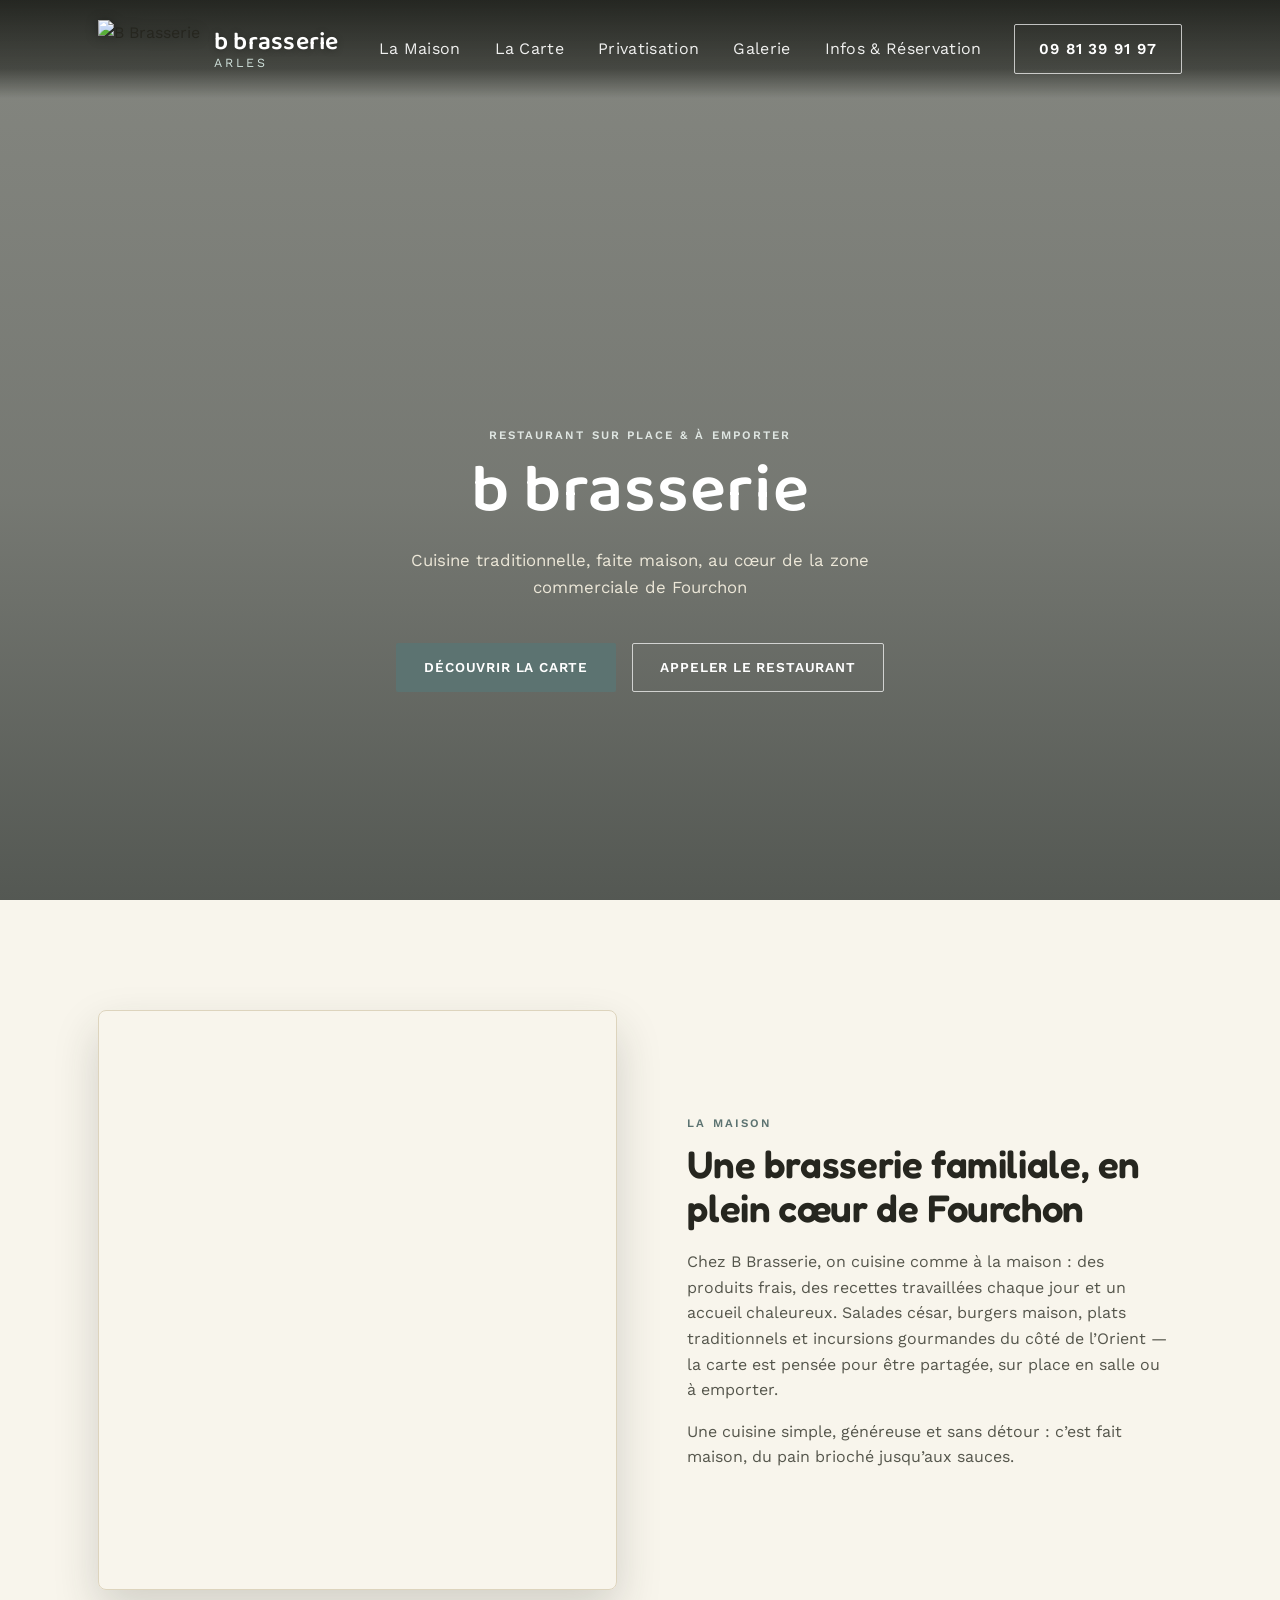
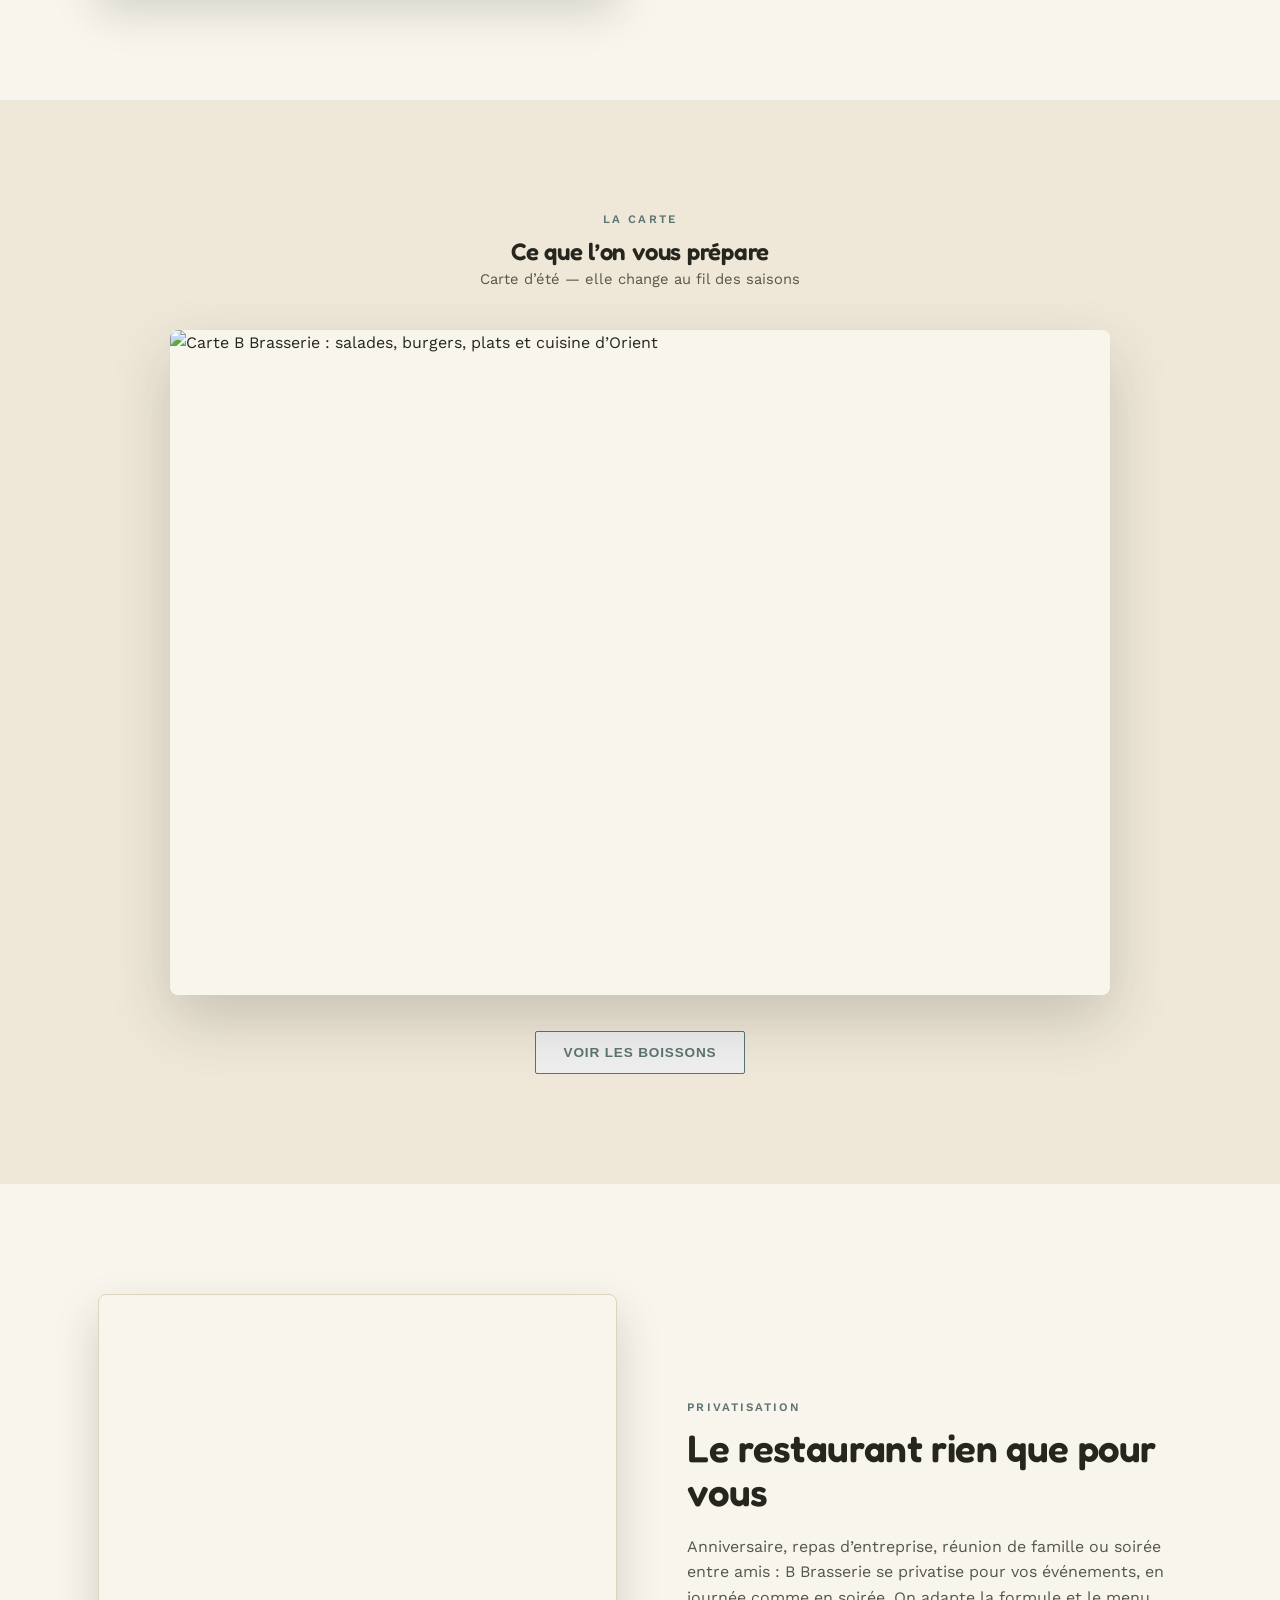
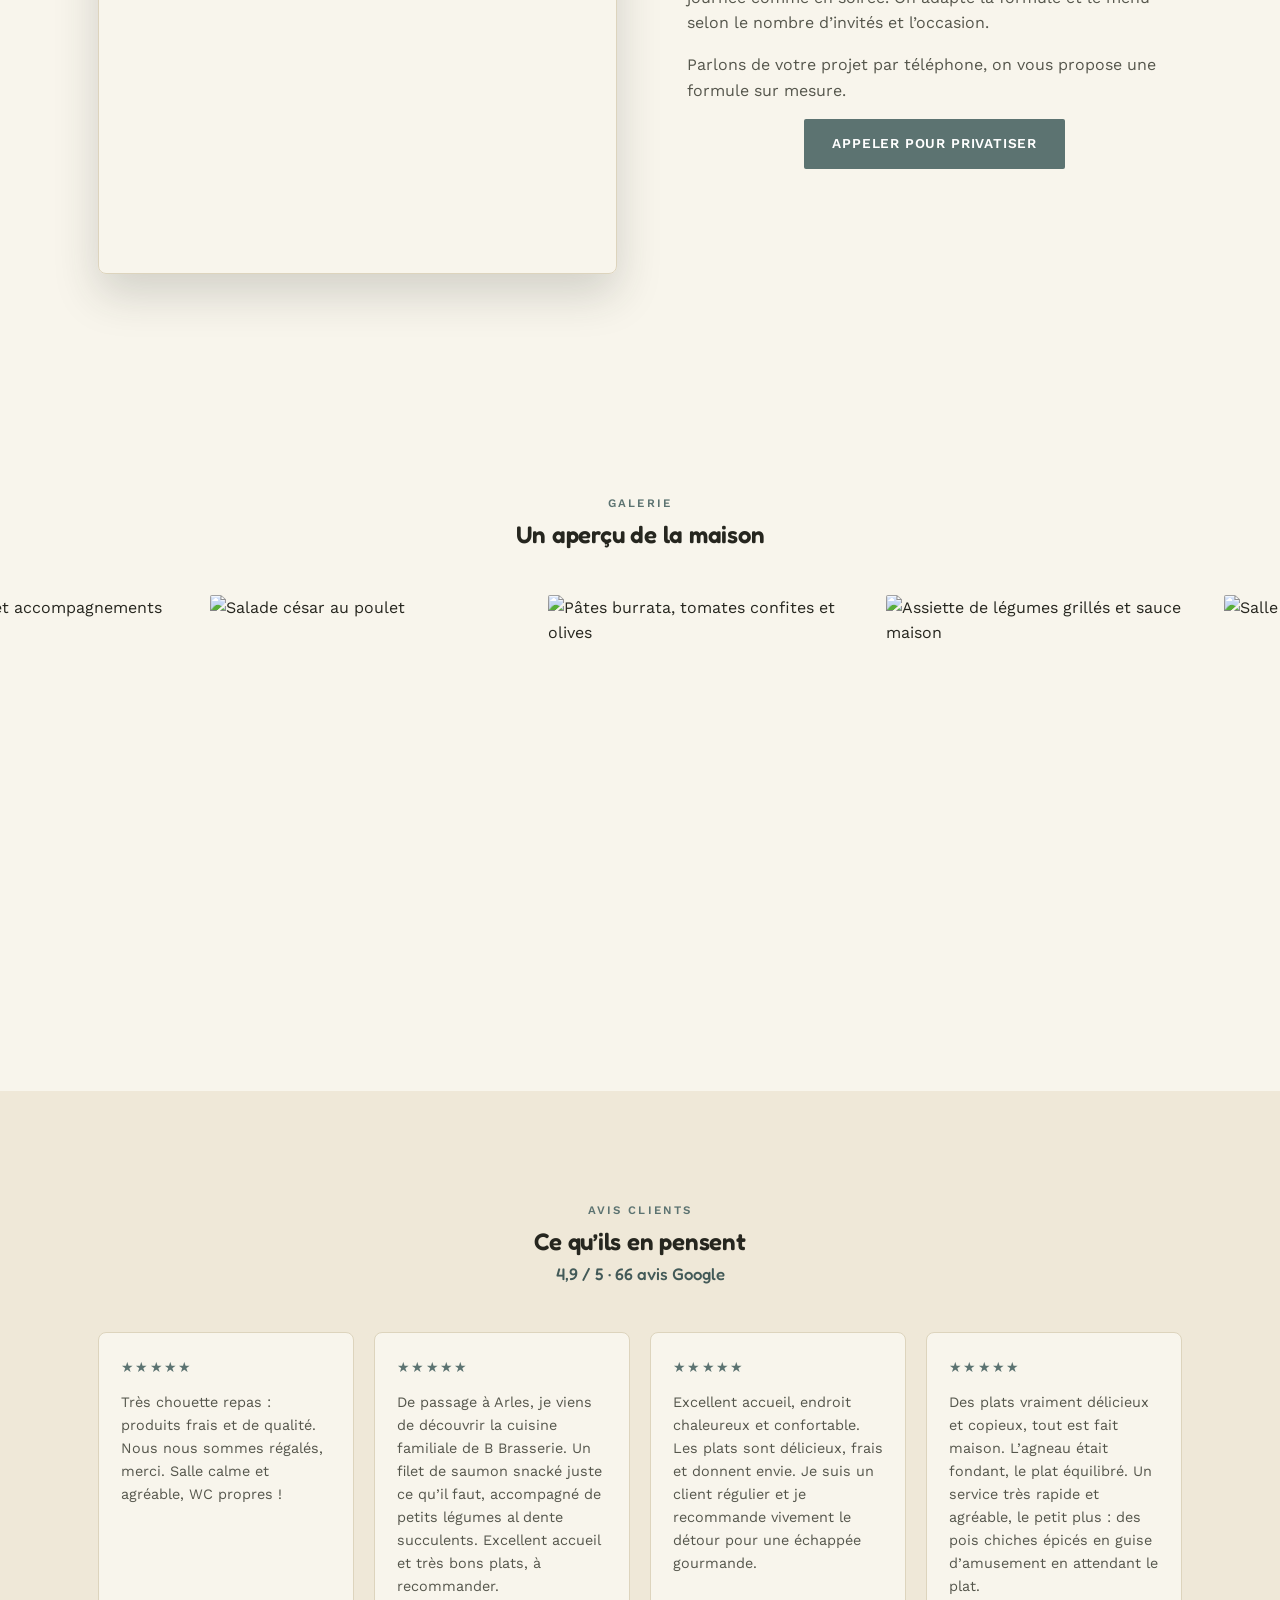
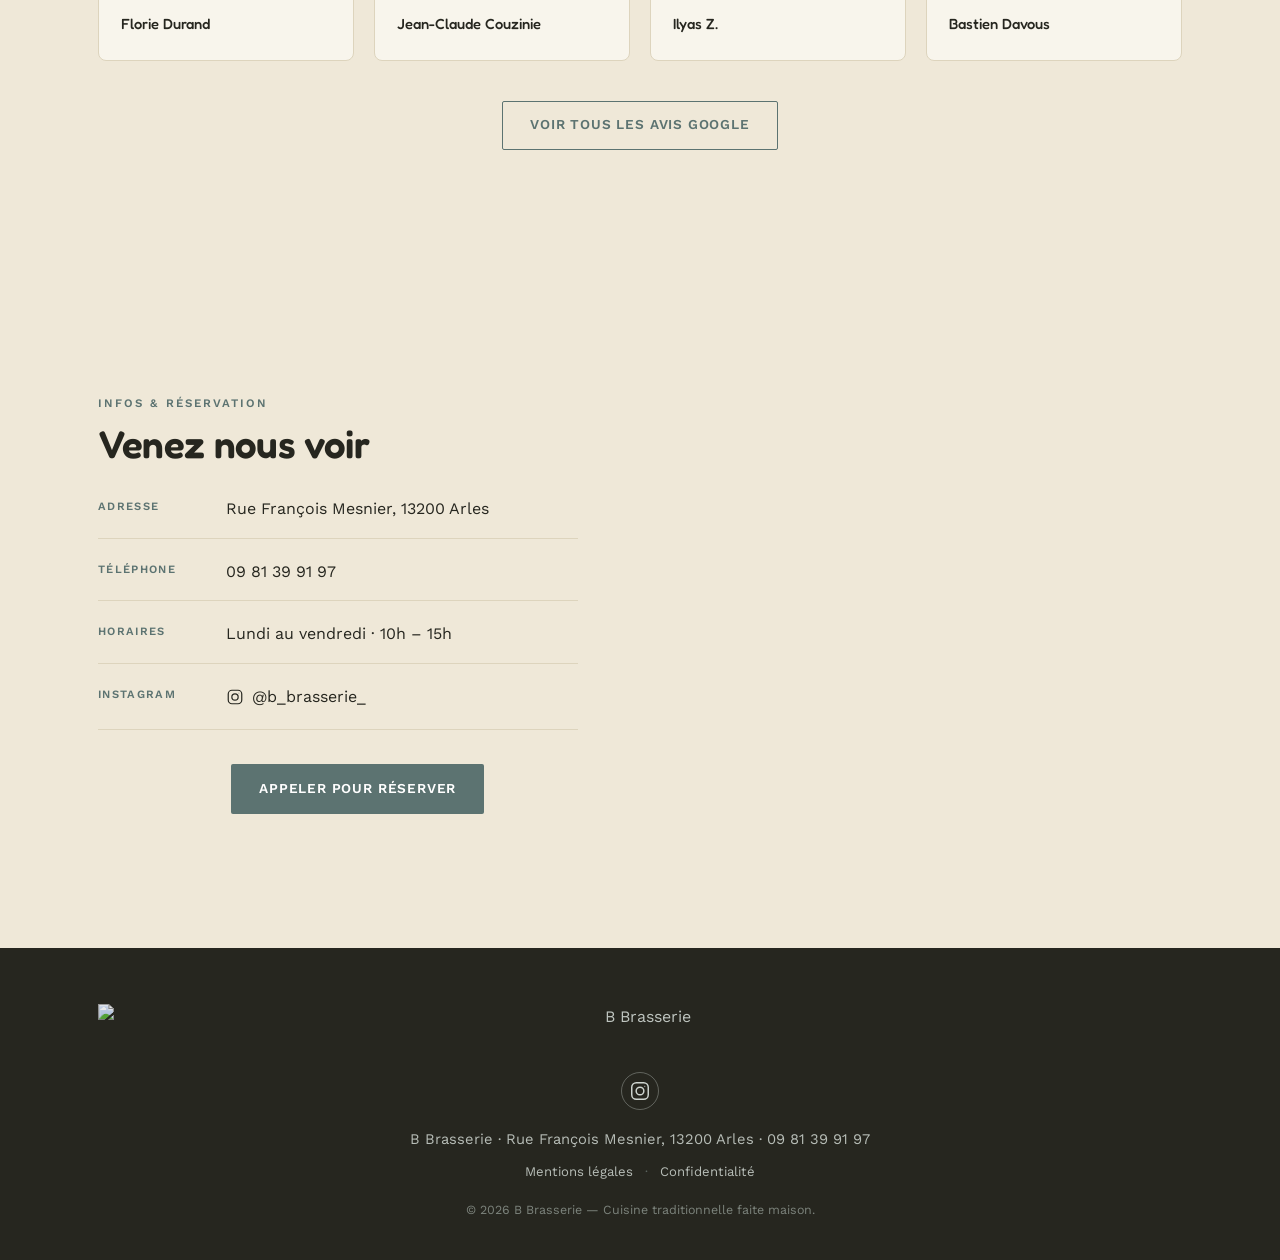
==== commit 2e75be2c: "Remplace le carrousel à flèches de la Galerie par un défilement infini Défilement automatique contin" ====
--- a/index.html
+++ b/index.html
@@ -9,7 +9,7 @@
 <link rel="preconnect" href="https://fonts.googleapis.com">
 <link rel="preconnect" href="https://fonts.gstatic.com" crossorigin>
 <link href="https://fonts.googleapis.com/css2?family=Fredoka:wght@400;500;600;700&family=Baloo+2:wght@600;700&family=Work+Sans:wght@300;400;500;600&display=swap" rel="stylesheet">
-<link rel="stylesheet" href="css/style.css?v=2">
+<link rel="stylesheet" href="css/style.css?v=4">
 <script type="application/ld+json">
 {
   "@context": "https://schema.org",
@@ -159,27 +159,25 @@
     <div class="wrap">
       <p class="eyebrow center">Galerie</p>
       <h2 class="center">Un aperçu de la maison</h2>
-      <div class="gallery-wrap">
-        <button type="button" class="gallery-arrow gallery-arrow-prev" id="gallery-prev" aria-label="Photo précédente">&#8249;</button>
-        <div class="gallery" id="gallery-track">
-          <img src="images/burger.jpg" alt="Beef burger et frites maison" loading="lazy">
-          <img src="images/plats.jpg" alt="Plats du jour et accompagnements" loading="lazy">
-          <img src="images/salade-poulet.jpg" alt="Salade césar au poulet" loading="lazy">
-          <img src="images/plat-burrata.jpg" alt="Pâtes burrata, tomates confites et olives" loading="lazy">
-          <img src="images/plat-legumes-grilles.jpg" alt="Assiette de légumes grillés et sauce maison" loading="lazy">
-          <img src="images/salle-2.jpg" alt="Salle du restaurant B Brasserie" loading="lazy">
-          <img src="images/privatisation.jpg" alt="Buffet dressé pour un événement privé" loading="lazy">
-          <img src="images/privatisation-reunion.jpg" alt="Réunion d'entreprise chez B Brasserie" loading="lazy">
-          <img src="images/privatisation-buffet-1.jpg" alt="Verrines de saumon et carottes pour un buffet privatisation" loading="lazy">
-          <img src="images/privatisation-buffet-2.jpg" alt="Blinis et verrines apéritives pour un buffet privatisation" loading="lazy">
-          <img src="images/privatisation-buffet-3.jpg" alt="Tartelettes tapenade et tomate pour un buffet privatisation" loading="lazy">
-          <img src="images/privatisation-buffet-4.jpg" alt="Crevettes et verrines pour un buffet privatisation" loading="lazy">
-          <img src="images/privatisation-buffet-5.jpg" alt="Sandwichs et blinis pour un buffet privatisation" loading="lazy">
-          <img src="images/privatisation-buffet-6.jpg" alt="Tartelettes tapenade pour un buffet privatisation" loading="lazy">
-          <img src="images/privatisation-olives.jpg" alt="Verrines d'olives marinées pour un buffet privatisation" loading="lazy">
-          <img src="images/privatisation-canapes.jpg" alt="Canapés au saumon pour un buffet privatisation" loading="lazy">
-        </div>
-        <button type="button" class="gallery-arrow gallery-arrow-next" id="gallery-next" aria-label="Photo suivante">&#8250;</button>
+    </div>
+    <div class="gallery-wrap">
+      <div class="gallery" id="gallery-track">
+        <img src="images/burger.jpg" alt="Beef burger et frites maison" loading="lazy">
+        <img src="images/plats.jpg" alt="Plats du jour et accompagnements" loading="lazy">
+        <img src="images/salade-poulet.jpg" alt="Salade césar au poulet" loading="lazy">
+        <img src="images/plat-burrata.jpg" alt="Pâtes burrata, tomates confites et olives" loading="lazy">
+        <img src="images/plat-legumes-grilles.jpg" alt="Assiette de légumes grillés et sauce maison" loading="lazy">
+        <img src="images/salle-2.jpg" alt="Salle du restaurant B Brasserie" loading="lazy">
+        <img src="images/privatisation.jpg" alt="Buffet dressé pour un événement privé" loading="lazy">
+        <img src="images/privatisation-reunion.jpg" alt="Réunion d'entreprise chez B Brasserie" loading="lazy">
+        <img src="images/privatisation-buffet-1.jpg" alt="Verrines de saumon et carottes pour un buffet privatisation" loading="lazy">
+        <img src="images/privatisation-buffet-2.jpg" alt="Blinis et verrines apéritives pour un buffet privatisation" loading="lazy">
+        <img src="images/privatisation-buffet-3.jpg" alt="Tartelettes tapenade et tomate pour un buffet privatisation" loading="lazy">
+        <img src="images/privatisation-buffet-4.jpg" alt="Crevettes et verrines pour un buffet privatisation" loading="lazy">
+        <img src="images/privatisation-buffet-5.jpg" alt="Sandwichs et blinis pour un buffet privatisation" loading="lazy">
+        <img src="images/privatisation-buffet-6.jpg" alt="Tartelettes tapenade pour un buffet privatisation" loading="lazy">
+        <img src="images/privatisation-olives.jpg" alt="Verrines d'olives marinées pour un buffet privatisation" loading="lazy">
+        <img src="images/privatisation-canapes.jpg" alt="Canapés au saumon pour un buffet privatisation" loading="lazy">
       </div>
     </div>
   </section>
@@ -285,6 +283,6 @@
   </div>
 </footer>
 
-<script src="js/script.js"></script>
+<script src="js/script.js?v=2"></script>
 </body>
 </html>
--- a/css/style.css
+++ b/css/style.css
@@ -291,49 +291,34 @@
 .gallery-wrap{
   position:relative;
   margin-top: 46px;
+  width: 100vw;
+  margin-left: calc(50% - 50vw);
+  margin-right: calc(50% - 50vw);
 }
 .gallery{
   display:flex;
   gap: 18px;
   overflow-x:auto;
-  scroll-snap-type: x mandatory;
-  scroll-behavior:smooth;
+  scroll-behavior:auto;
+  cursor: grab;
   padding-bottom: 6px;
+  padding-left: max(28px, calc(50% - (var(--container) / 2) + 28px));
+  padding-right: max(28px, calc(50% - (var(--container) / 2) + 28px));
   scrollbar-width:none;
 }
 .gallery::-webkit-scrollbar{ display:none; }
+.gallery.is-dragging{ cursor: grabbing; }
 .gallery img{
   flex:0 0 auto;
   width: 320px;
   height: 380px;
   object-fit:cover;
   border-radius: var(--radius);
-  scroll-snap-align:start;
   transition: transform .5s ease;
+  -webkit-user-drag: none;
+  user-select: none;
 }
 .gallery img:hover{ transform: scale(1.03); }
-
-.gallery-arrow{
-  position:absolute;
-  top:50%;
-  translate: 0 -50%;
-  width:48px; height:48px;
-  border-radius:50%;
-  border:1px solid var(--line);
-  background: var(--cream);
-  color: var(--ink);
-  display:flex;
-  align-items:center;
-  justify-content:center;
-  cursor:pointer;
-  font-size:1.3rem;
-  z-index:2;
-  box-shadow: 0 8px 20px rgba(38,44,40,.12);
-  transition: background .2s ease, color .2s ease, border-color .2s ease;
-}
-.gallery-arrow:hover{ background: var(--sage); border-color: var(--sage); color:#fff; }
-.gallery-arrow-prev{ left:-24px; }
-.gallery-arrow-next{ right:-24px; }
 
 /* ---------- Reviews ---------- */
 .reviews-rating{ font-family: var(--serif); font-weight:500; color: var(--sage-dark); font-size:1.05rem; margin-top:-.4em; margin-bottom:2.6em; }
@@ -452,9 +437,6 @@
 
 @media (max-width: 560px){
   .gallery img{ width: 220px; height: 270px; }
-  .gallery-arrow{ width:40px; height:40px; font-size:1.1rem; }
-  .gallery-arrow-prev{ left:4px; }
-  .gallery-arrow-next{ right:4px; }
   .hero-actions{ flex-direction:column; width:100%; }
   .hero-actions .btn{ width:100%; }
   .info-list > div{ flex-direction:column; gap:4px; }
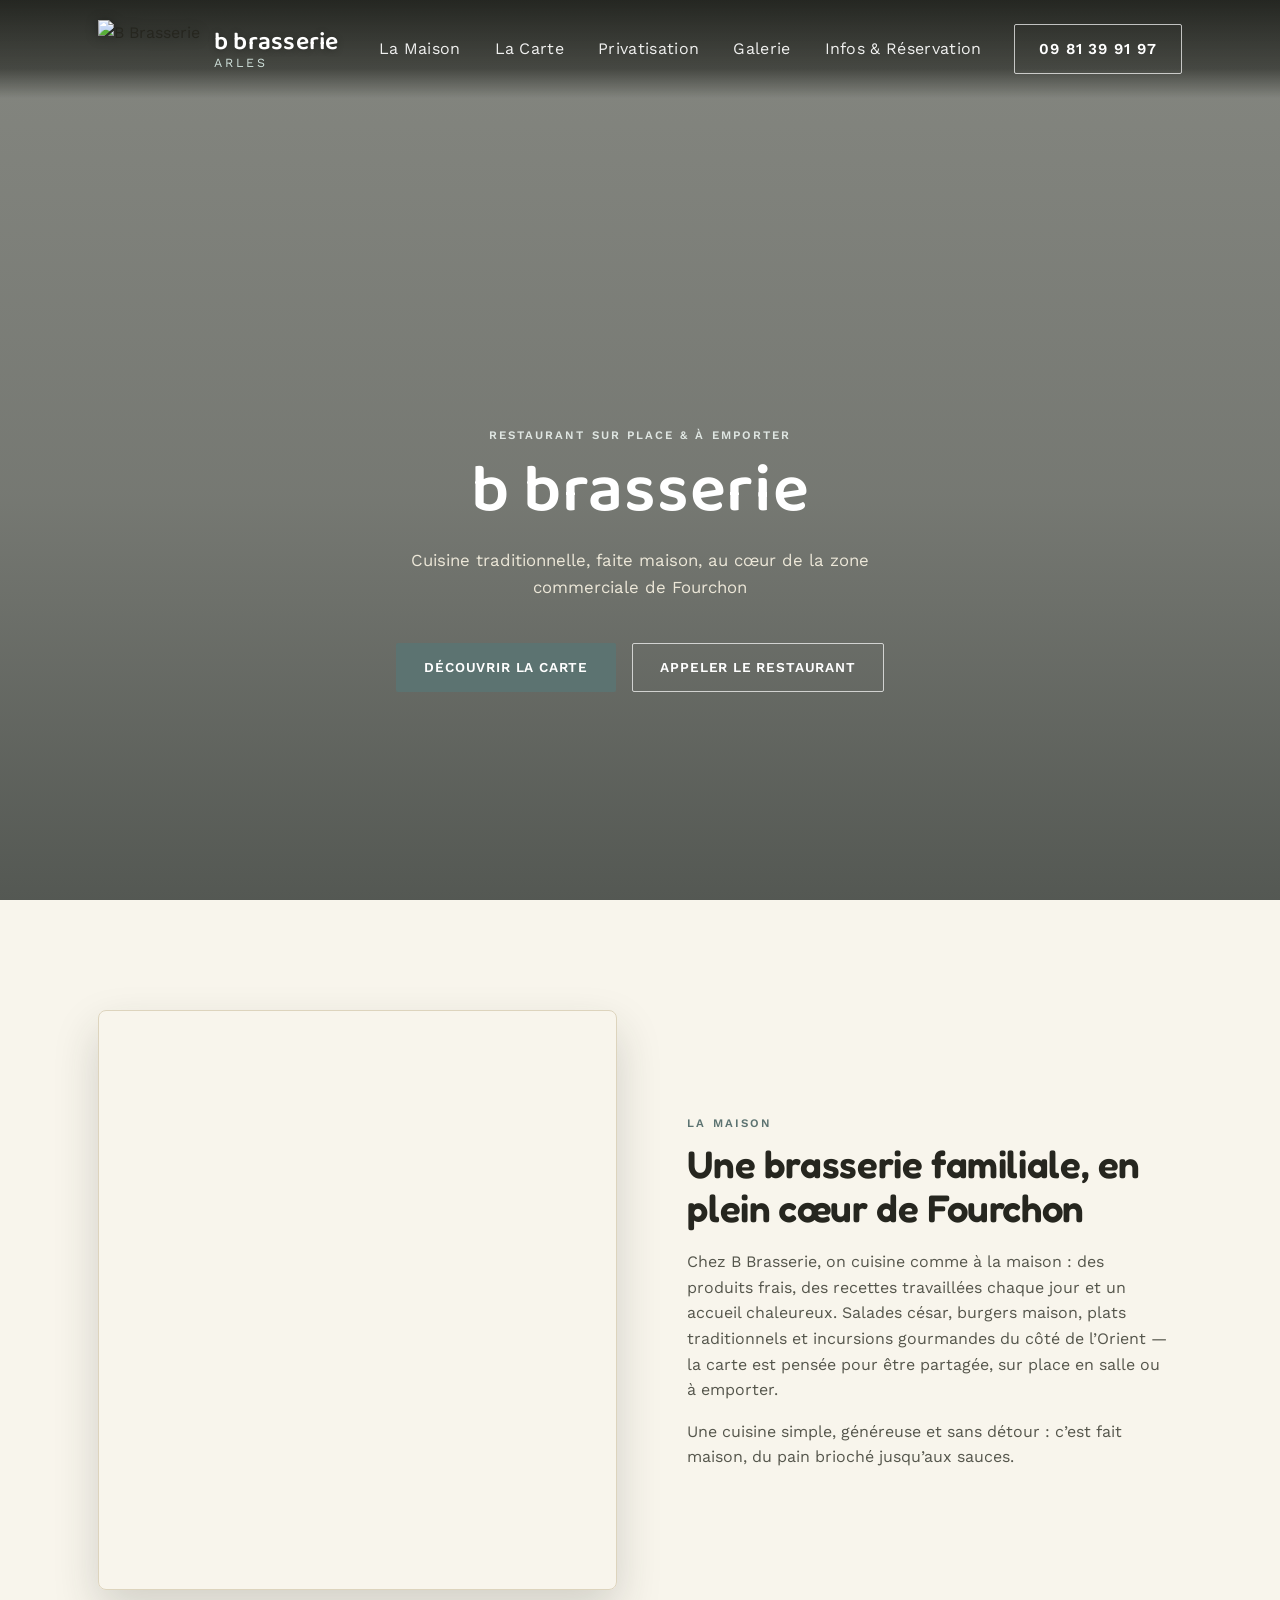
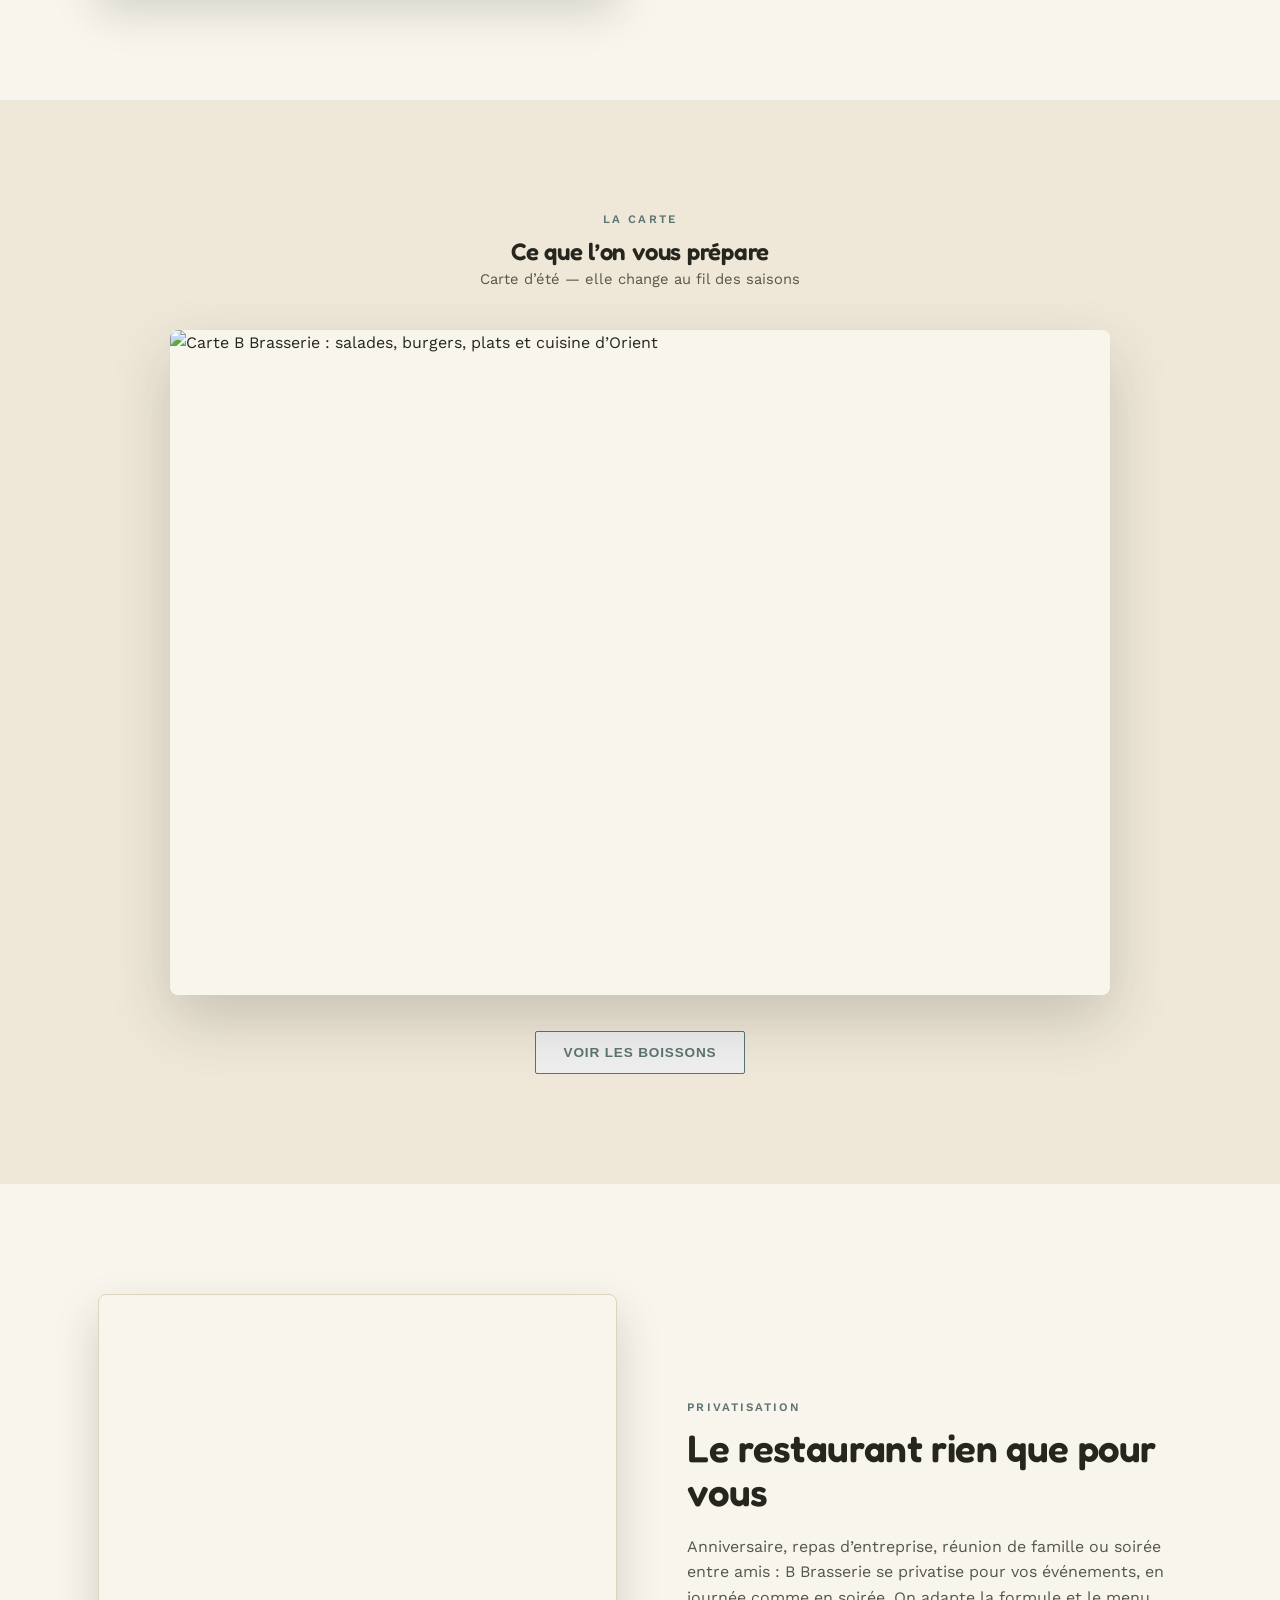
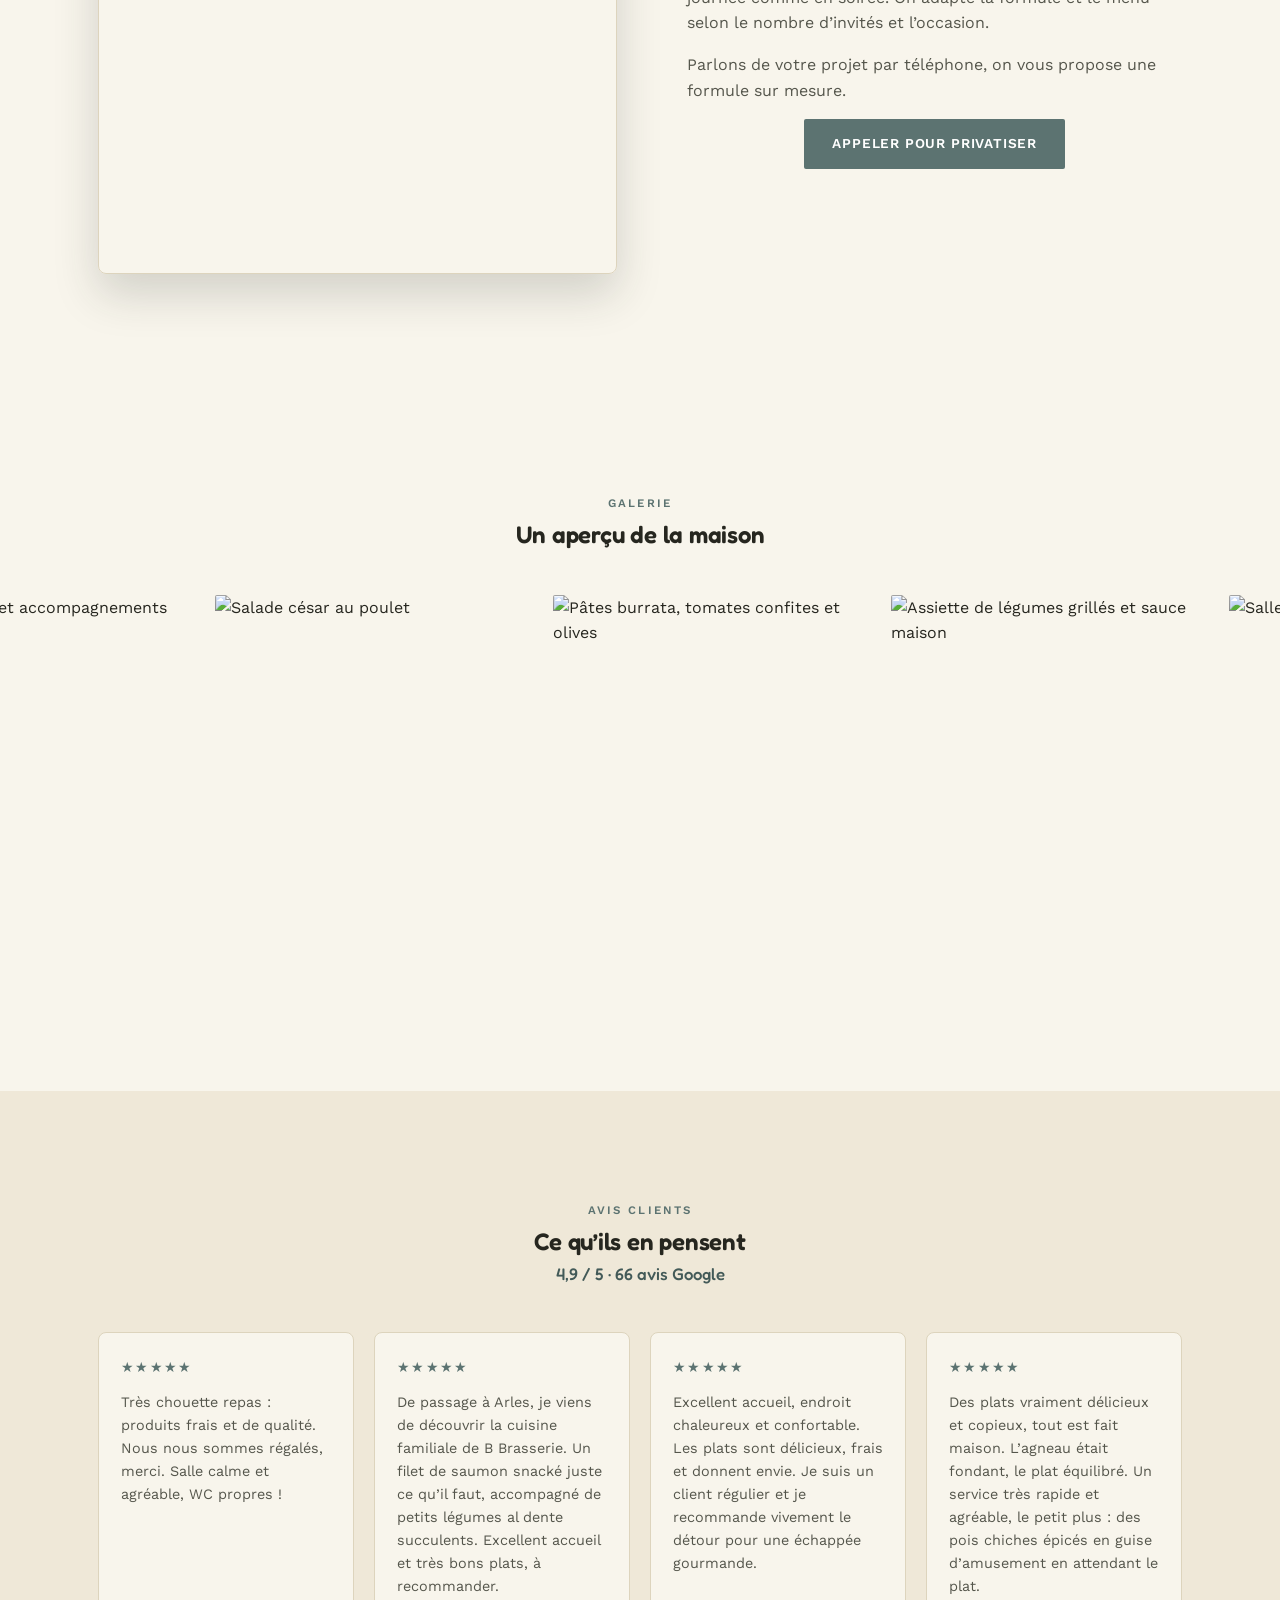
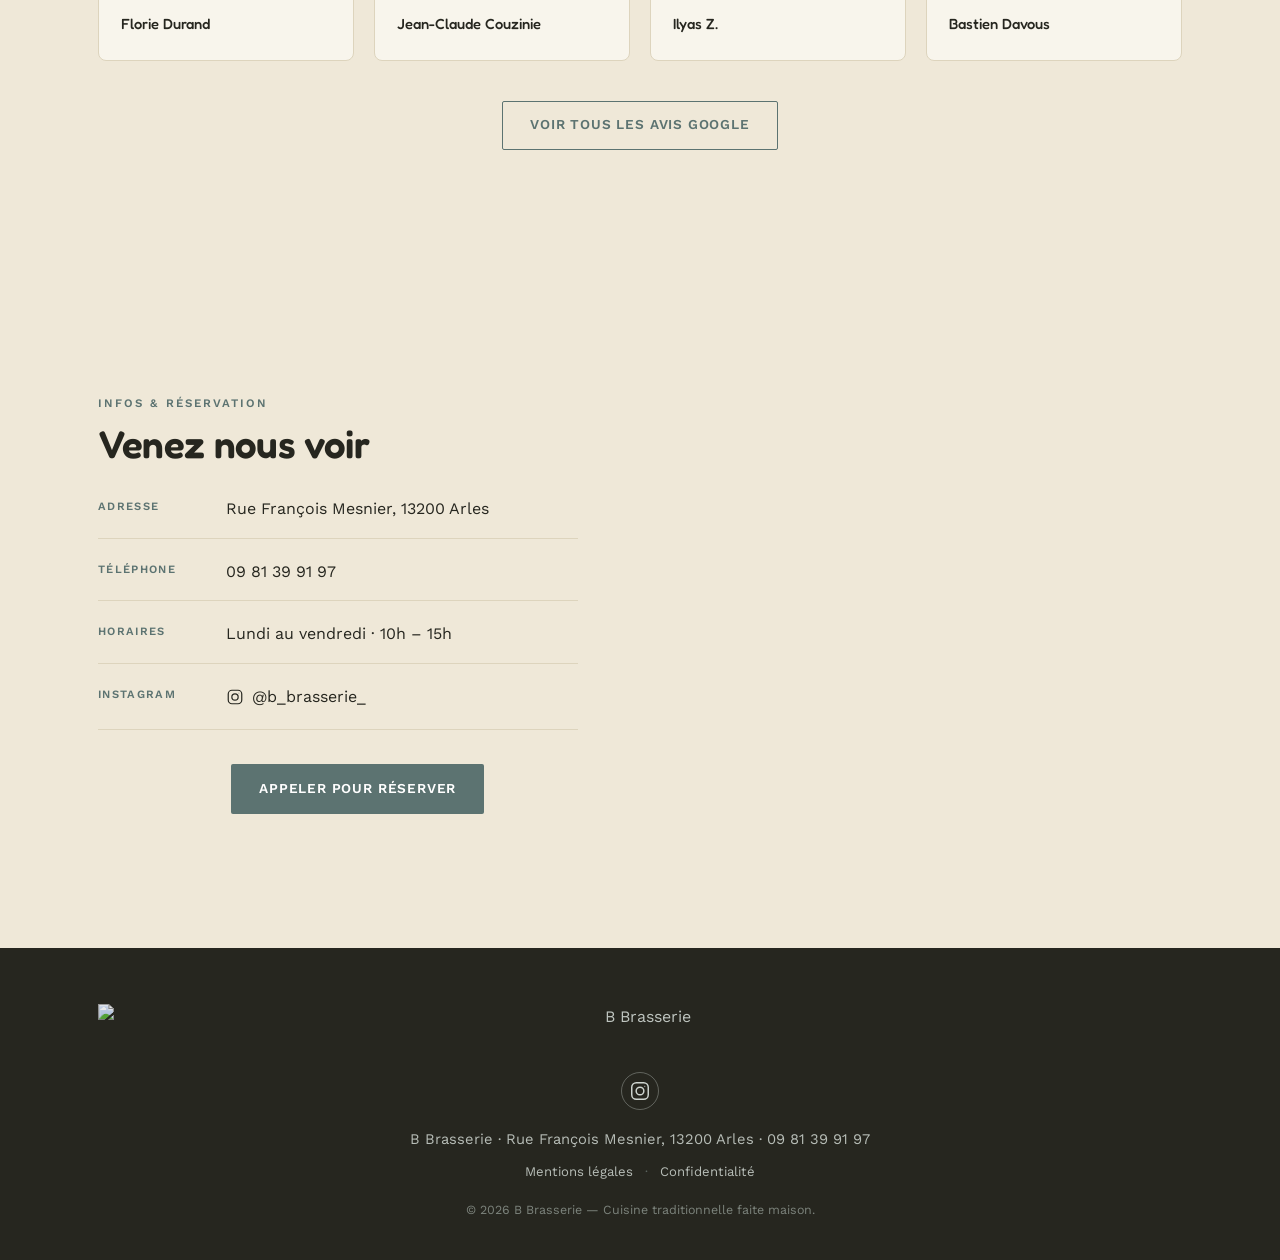
==== commit 94a0e941: "Augmente la vitesse du défilement automatique de la Galerie (28 -> 45 px/s) Bump le cache-busting de" ====
--- a/index.html
+++ b/index.html
@@ -283,6 +283,6 @@
   </div>
 </footer>
 
-<script src="js/script.js?v=2"></script>
+<script src="js/script.js?v=3"></script>
 </body>
 </html>
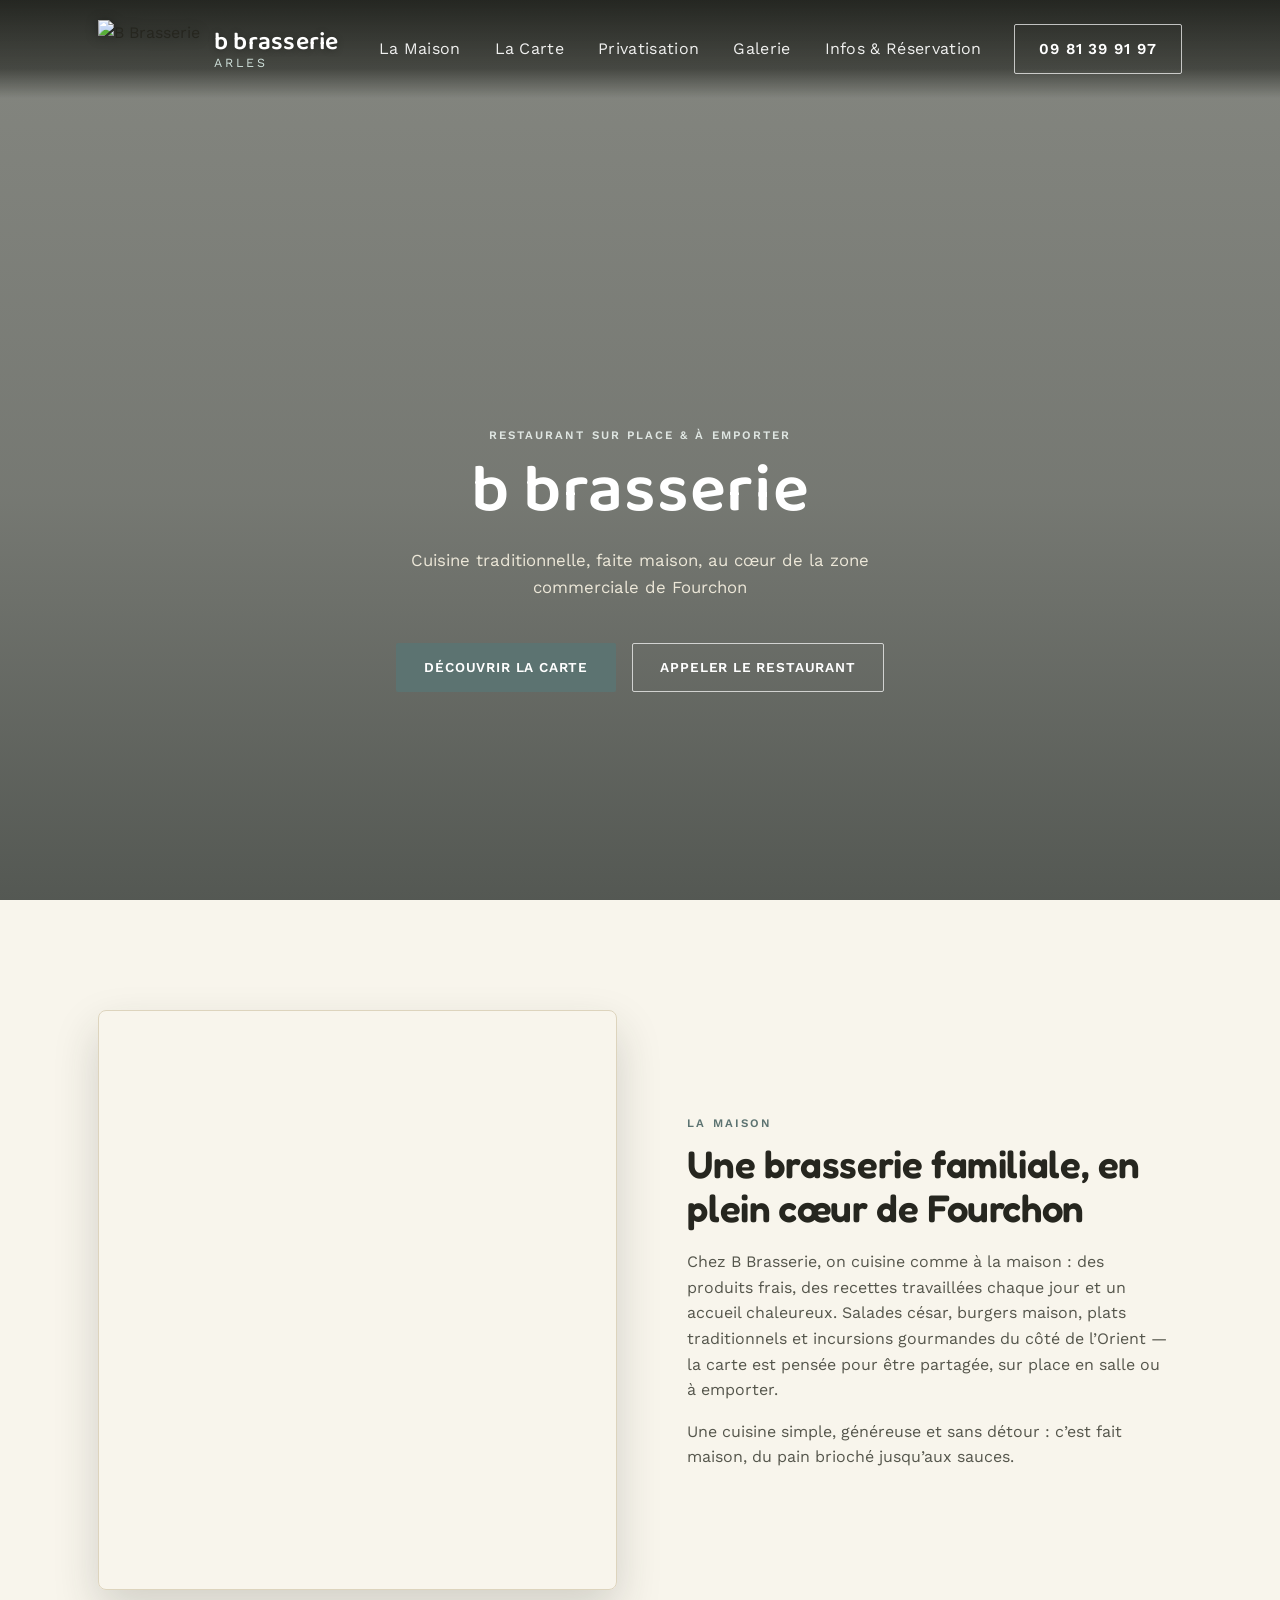
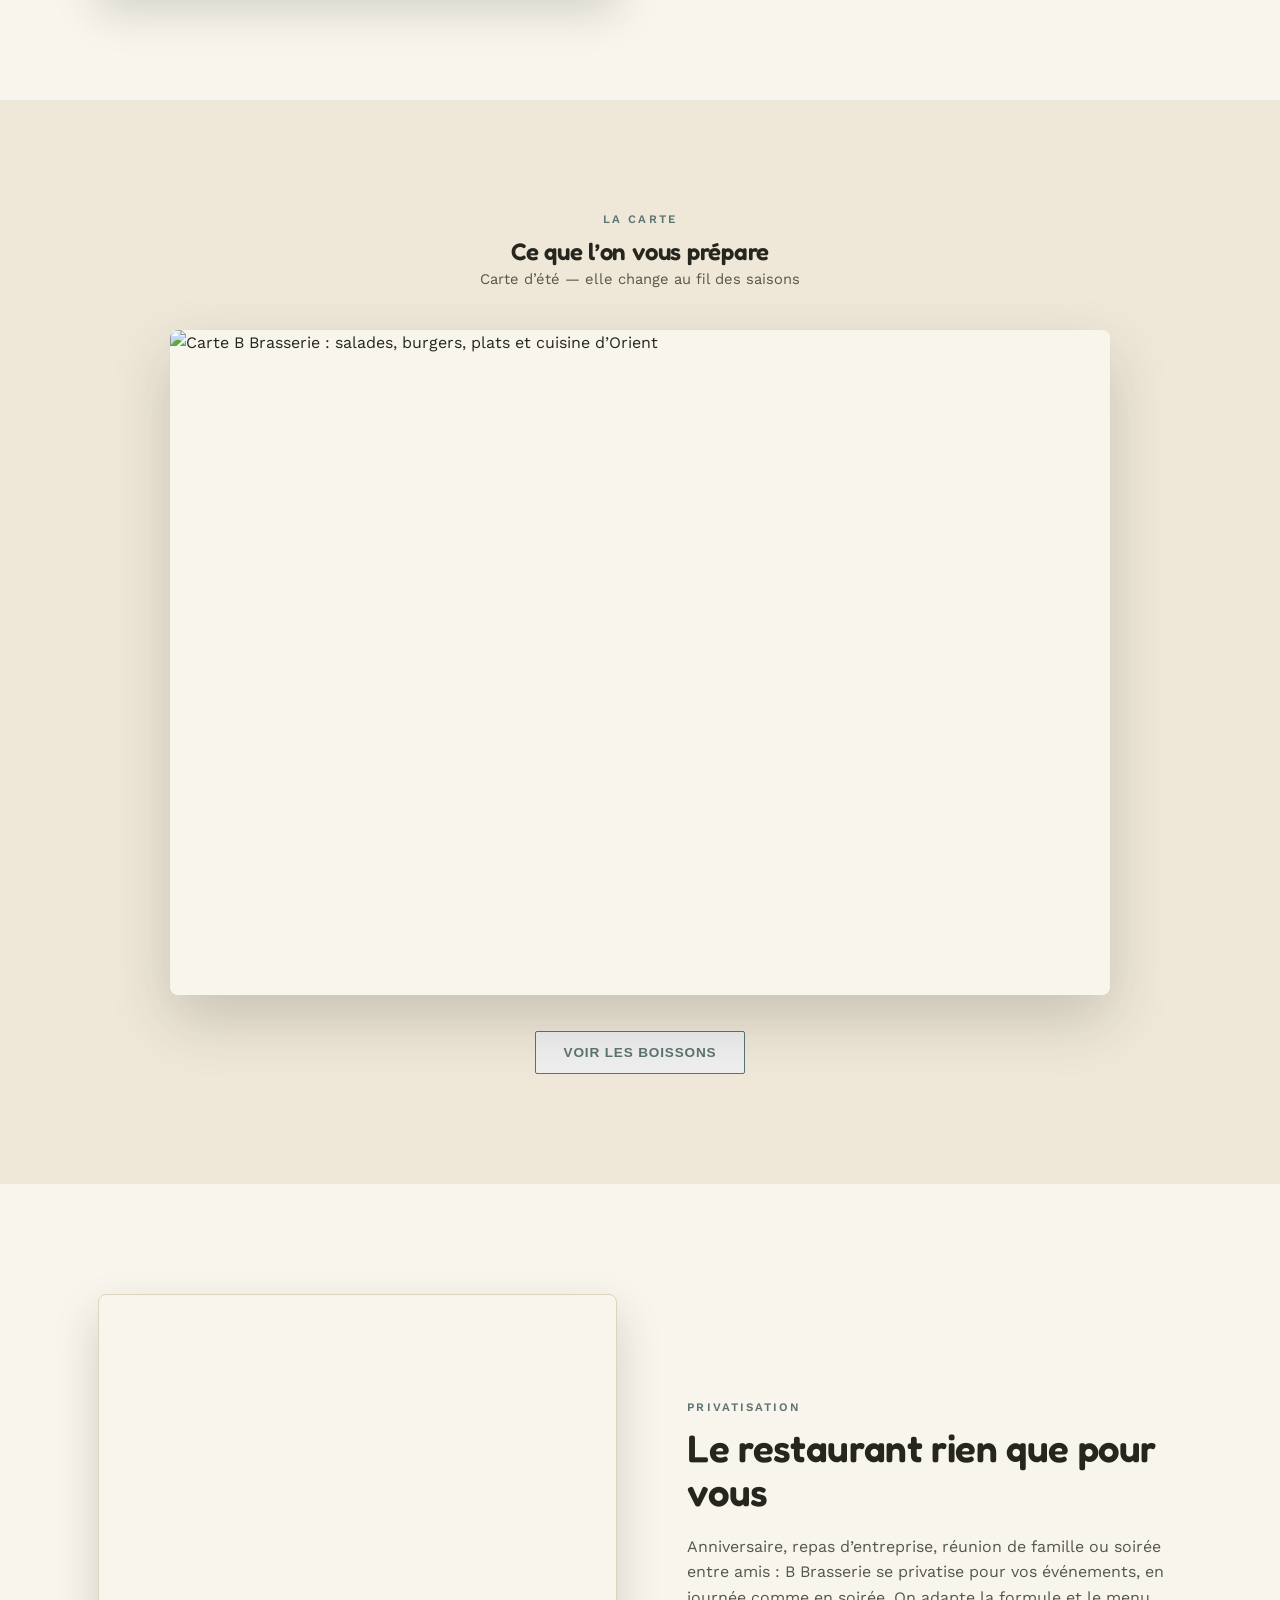
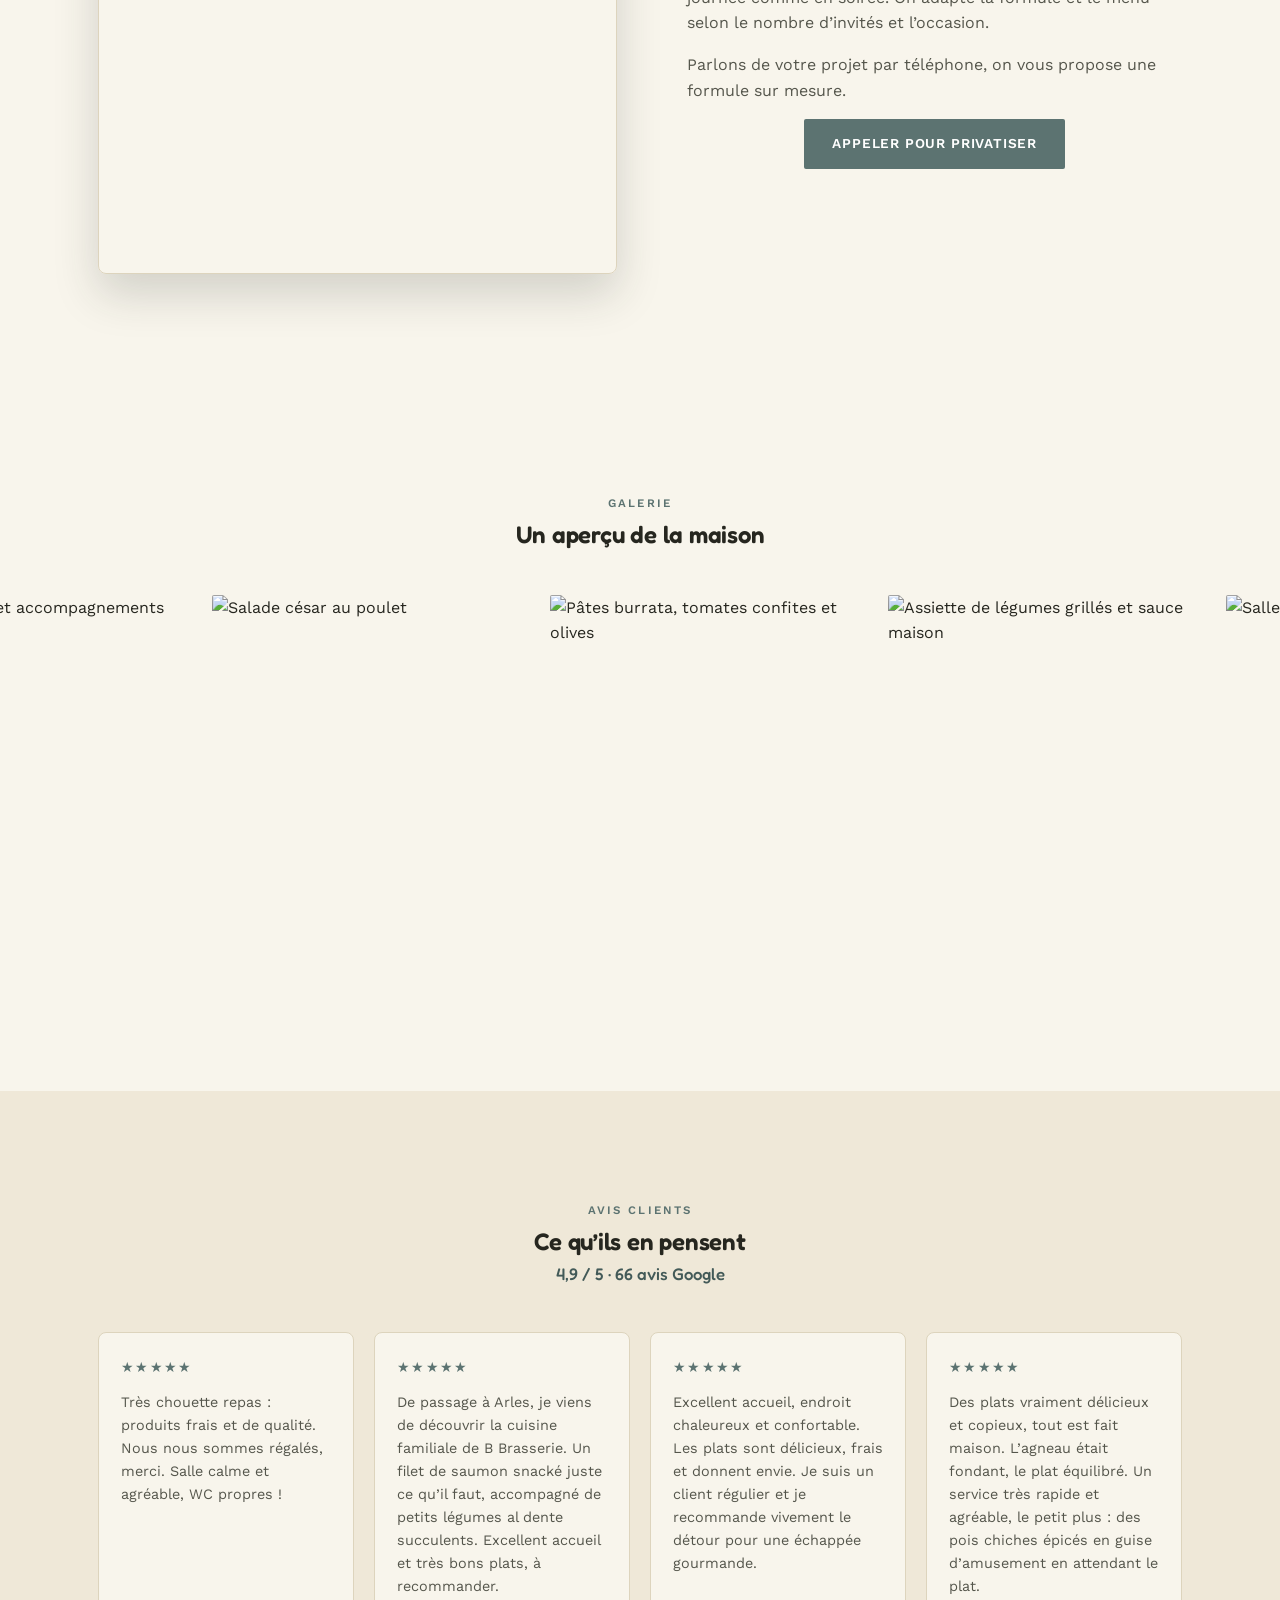
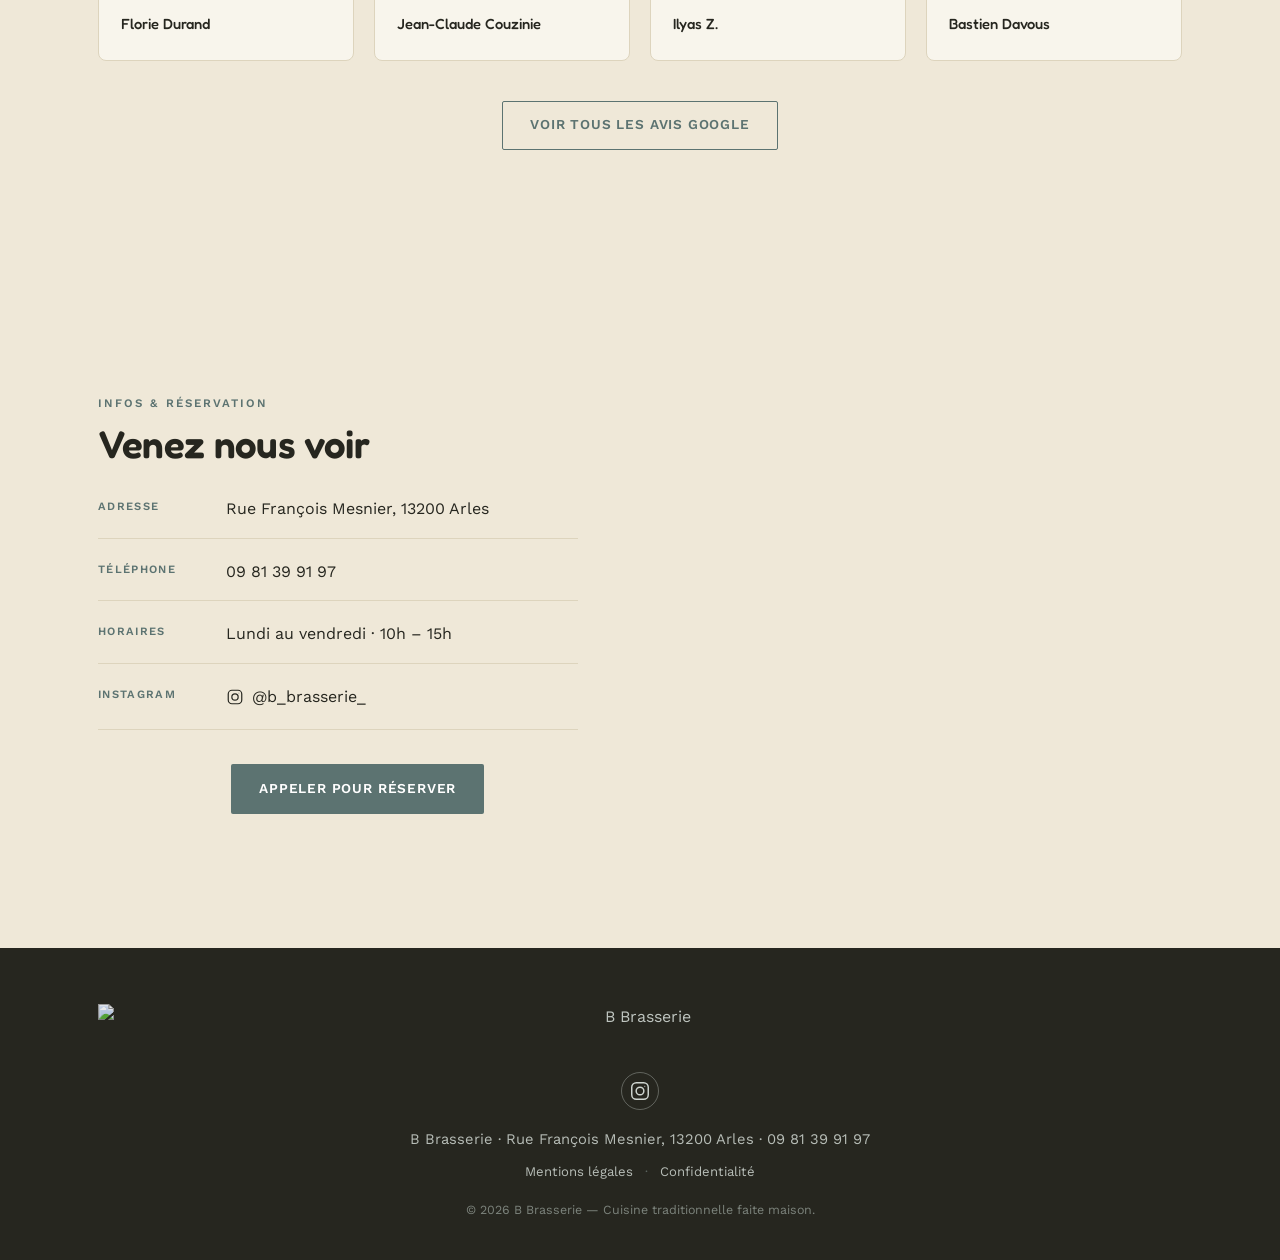
==== commit 03b561fd: "Remplace requestAnimationFrame par setInterval pour le défilement auto requestAnimationFrame se met " ====
--- a/index.html
+++ b/index.html
@@ -283,6 +283,6 @@
   </div>
 </footer>
 
-<script src="js/script.js?v=3"></script>
+<script src="js/script.js?v=4"></script>
 </body>
 </html>
